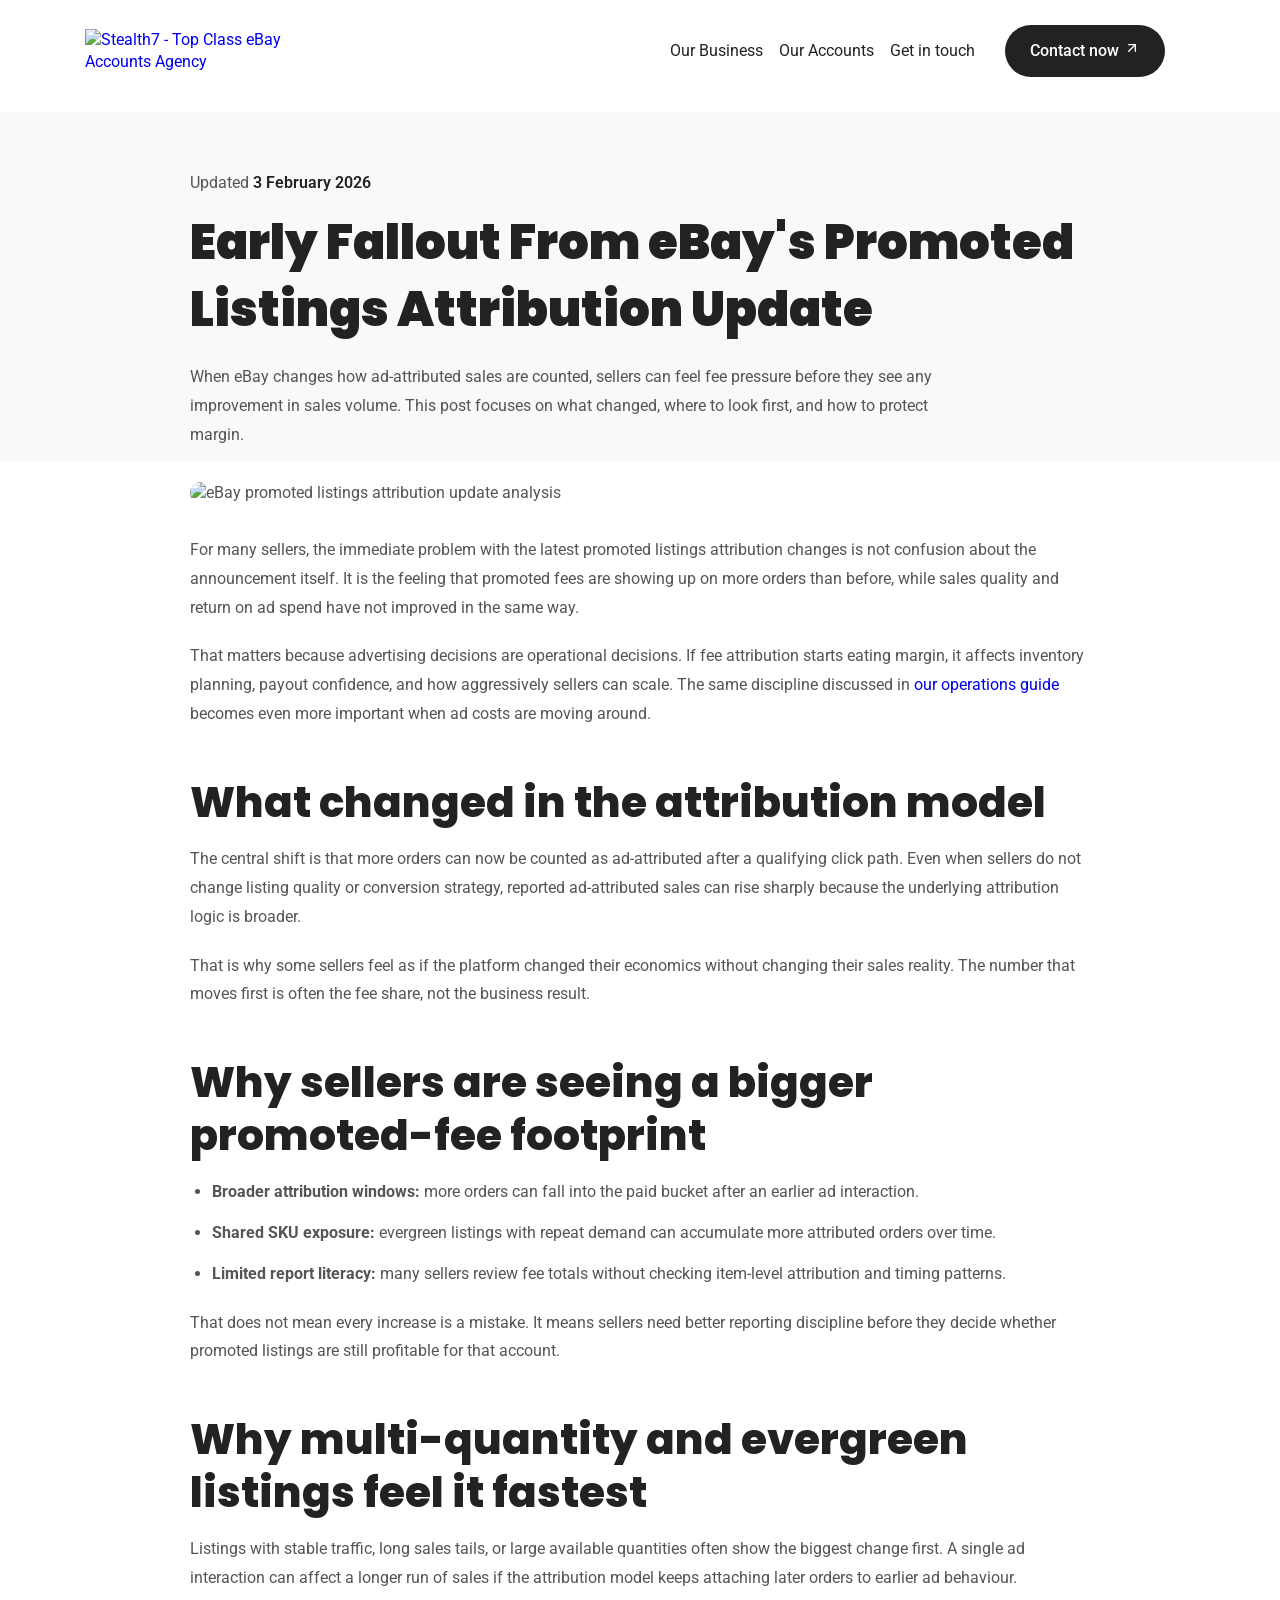
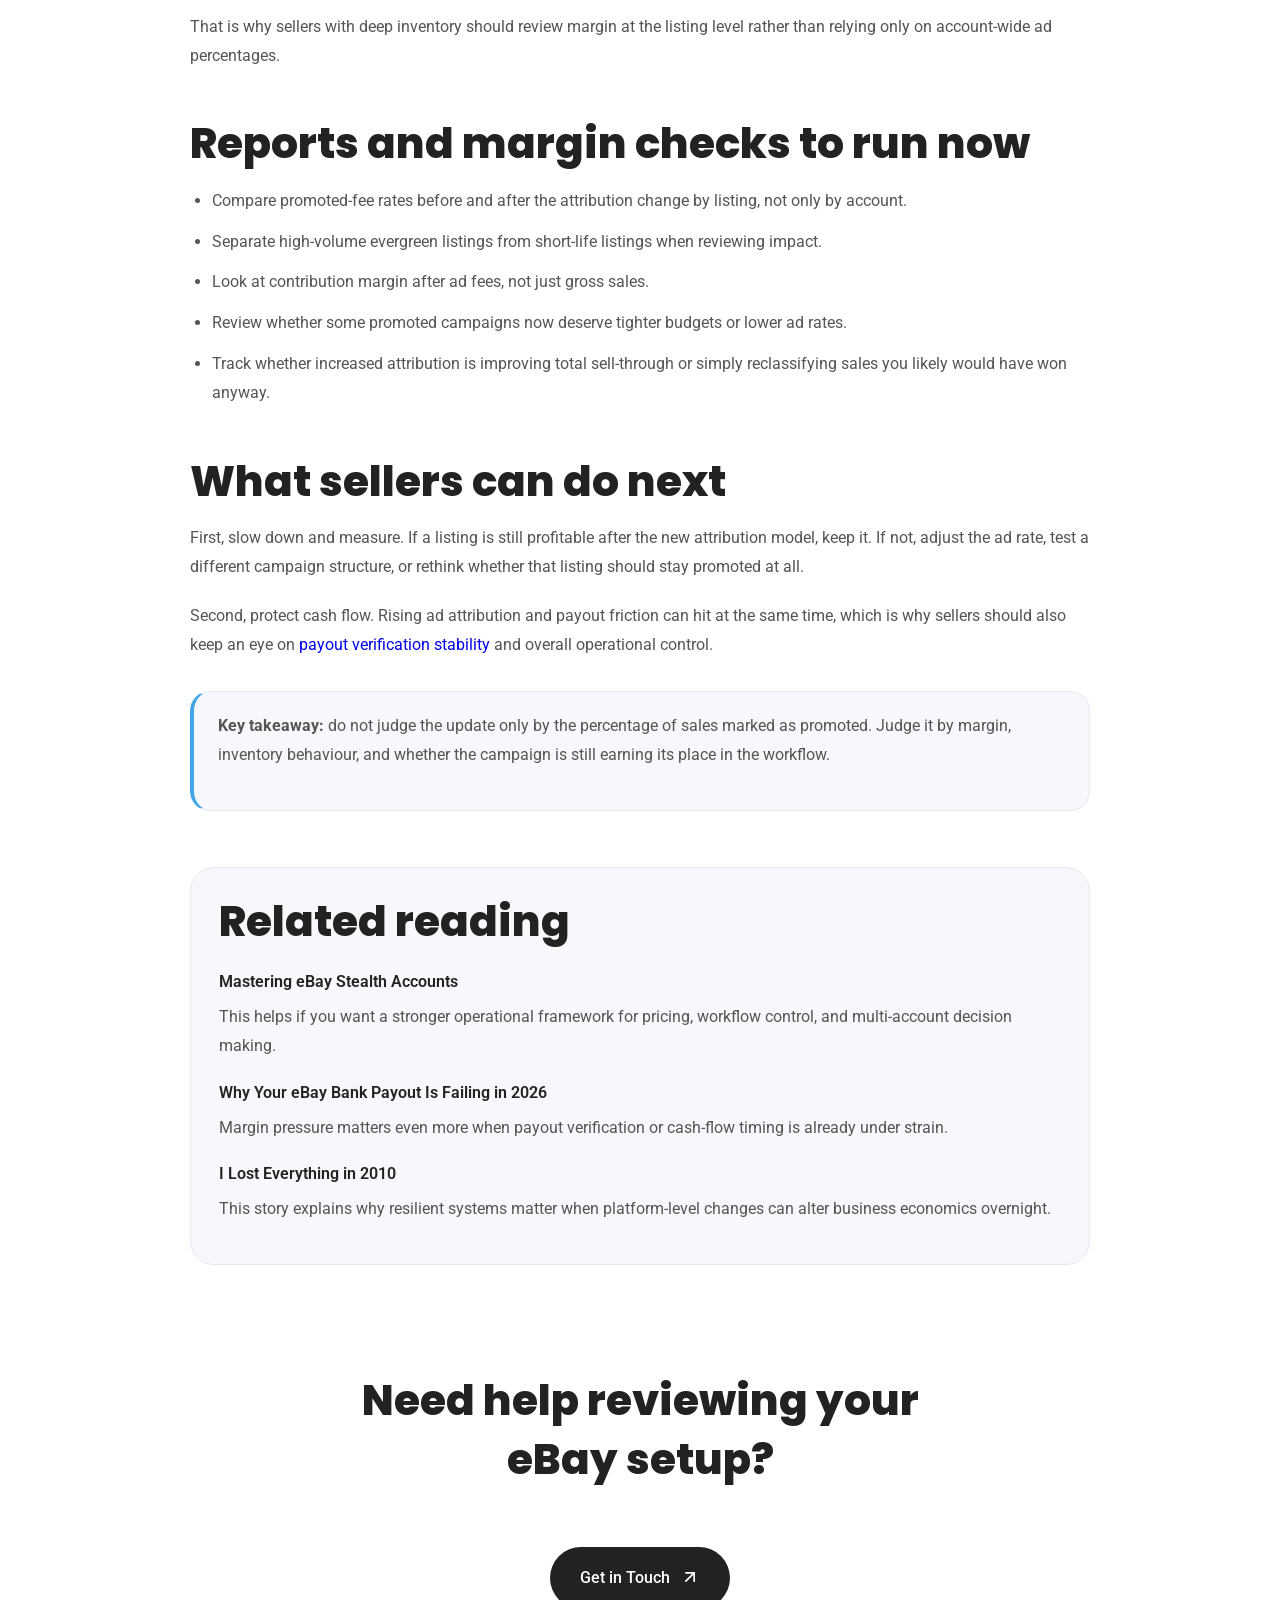
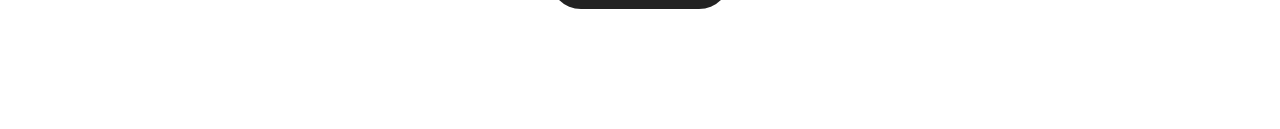
==== ebay-promoted-listings-ad-attribution-update-fallout.html @ a5b2f0cd "Rectify English blog post package Co-authored-by: kongyuenlung <kongyuenlung@users.noreply.github.co" ====
<!DOCTYPE html>
<html lang="en">

<head>
  <meta charSet="utf-8" />
  <title>eBay Promoted Listings Ad Attribution Update Fallout: What Sellers Should Watch | Stealth7</title>
  <link rel="icon" href="./images/frame-164-wM0UCD.svg" />
  <meta name="viewport" content="width=device-width,initial-scale=1" />
  <meta name="title" content="eBay Promoted Listings Ad Attribution Update Fallout: What Sellers Should Watch | Stealth7" />
  <meta name="description" content="The new eBay Promoted Listings attribution model can raise ad-attributed orders without improving sales. Learn what sellers should review in reports and margins." />
  <meta name="keywords" content="eBay promoted listings attribution update, eBay ad fees, promoted listings margins, eBay seller ad attribution" />
  <meta name="robots" content="index,follow" />
  <meta property="og:type" content="article" />
  <meta property="og:site_name" content="Stealth7" />
  <meta property="og:title" content="eBay Promoted Listings Ad Attribution Update Fallout: What Sellers Should Watch | Stealth7" />
  <meta property="og:description" content="The new eBay Promoted Listings attribution model can raise ad-attributed orders without improving sales. Learn what sellers should review in reports and margins." />
  <meta property="og:image" content="https://cdn.cmsfly.com/698953839ce76b0012370396/images/blog_03_01-nePAh.png" />
  <meta property="og:url" content="https://stealth7.com/post/ebay-promoted-listings-ad-attribution-update-fallout" />
  <meta property="article:published_time" content="2026-02-03T00:00:00Z" />
  <meta property="article:modified_time" content="2026-02-03T00:00:00Z" />
  <meta name="twitter:card" content="summary_large_image" />
  <meta name="twitter:title" content="eBay Promoted Listings Ad Attribution Update Fallout: What Sellers Should Watch | Stealth7" />
  <meta name="twitter:description" content="The new eBay Promoted Listings attribution model can raise ad-attributed orders without improving sales. Learn what sellers should review in reports and margins." />
  <meta name="twitter:image" content="https://cdn.cmsfly.com/698953839ce76b0012370396/images/blog_03_01-nePAh.png" />
  <link rel="canonical" href="https://stealth7.com/post/ebay-promoted-listings-ad-attribution-update-fallout" />
  <link rel="preconnect" href="https://fonts.gstatic.com" crossorigin />
  <link href="https://fonts.googleapis.com/css2?family=Poppins:wght@400;500;600;700;800;900&family=Roboto:wght@400;500;700&display=swap" rel="stylesheet" />
  <link rel="stylesheet" href="./css/main.css" />
  <link rel="stylesheet" href="./css/aos.css" />
  <link rel="stylesheet" href="./css/en-post.css" />
  <script type="application/ld+json">
    {
      "@context": "https://schema.org",
      "@type": "BlogPosting",
      "headline": "Early Fallout From eBay's Promoted Listings Attribution Update",
      "description": "The new eBay Promoted Listings attribution model can raise ad-attributed orders without improving sales. Learn what sellers should review in reports and margins.",
      "image": ["https://cdn.cmsfly.com/698953839ce76b0012370396/images/blog_03_01-nePAh.png"],
      "datePublished": "2026-02-03T00:00:00Z",
      "dateModified": "2026-02-03T00:00:00Z",
      "mainEntityOfPage": {
        "@type": "WebPage",
        "@id": "https://stealth7.com/post/ebay-promoted-listings-ad-attribution-update-fallout"
      },
      "url": "https://stealth7.com/post/ebay-promoted-listings-ad-attribution-update-fallout",
      "inLanguage": "en",
      "articleSection": "Selling Strategy",
      "keywords": "eBay promoted listings attribution update, eBay ad fees, promoted listings margins, eBay seller ad attribution",
      "author": {
        "@type": "Organization",
        "name": "Stealth7"
      },
      "publisher": {
        "@type": "Organization",
        "name": "Stealth7",
        "logo": {
          "@type": "ImageObject",
          "url": "https://cdn.cmsfly.com/698953839ce76b0012370396/images/logo-stealth7-13Pwm.png"
        }
      }
    }
  </script>
</head>

<body>
  <div id="__next" data-reactroot="">
    <section data-testid="section" class="dorik-section symbol--bc65e46b-8244-4570-90ee-d70e63e9afdd dorik-section-kxretnu5 ">
      <div class="">
        <div class="container dorik-row-wbwl0yid-wrapper    ">
          <div class="dorik-row-wbwl0yid flex  ">
            <div class="col-lg-1/1 ">
              <div class="column-inner dorik-column-1vt9n5ie  1/1">
                <div class="dorik-navbar--wrapper dorik-nav-u4fcleqn-wrapper  " data-testid="navbar-u4fcleqn">
                  <div class="dorik-navbar dorik-nav-u4fcleqn ">
                    <div class="dorik-navbar--brand"><a href="https://stealth7.com"><img src="https://cdn.cmsfly.com/698953839ce76b0012370396/images/logo-stealth7-13Pwm.png" alt="Stealth7 - Top Class eBay Accounts Agency" width="200px" /></a></div><button aria-label="Navbar Toggle" class="dorik-navbar--toggle" data-target="#dorikNavbarCollapse"> </button>
                    <div class="dorik-navbar--collapse collapse" id="dorikNavbarCollapse">
                      <div class="dorik-navbar--navs">
                        <ul class="dorik-nav--links normalize">
                          <li class="">
                            <a href="https://stealth7.com" class="dorik-nav--link our-business dorik-nav--link-fe0zq22e">
                              <span class="dorik-nav--link-text">Our Business</span>
                            </a>
                          </li>
                          <li class="">
                            <a href="https://stealth7.com" class="dorik-nav--link our-accounts dorik-nav--link-59qug6uj">
                              <span class="dorik-nav--link-text">Our Accounts</span>
                            </a>
                          </li>
                          <li class="">
                            <a href="https://t.me/Stealth7_Official" class="dorik-nav--link get-in-touch dorik-nav--link-c4iuuroa">
                              <span class="dorik-nav--link-text">Get in touch</span>
                            </a>
                          </li>
                        </ul>
                        <ul class="dorik-nav--btns normalize">
                          <li><a href="https://t.me/Stealth7_Official" target="_blank" rel="noreferrer" class="dorik-nav--btn dorik-nav--btn-5xmbnhej contact-now "><span class="dorik-nav--btn-icon"><span data-testid="svg-icon" class="icon "><svg xmlns="http://www.w3.org/2000/svg" width="16" height="16" viewBox="0 0 24 24" fill="none" stroke="currentColor" stroke-width="2" stroke-linecap="round" stroke-linejoin="round" class="feather feather-arrow-up-right" color="undefined">
                                    <line x1="7" y1="17" x2="17" y2="7"></line>
                                    <polyline points="7 7 17 7 17 17"></polyline>
                                  </svg></span></span><span class="dorik-nav--btn-text">Contact now</span></a></li>
                        </ul>
                      </div>
                    </div>
                  </div>
                </div>
              </div>
            </div>
          </div>
        </div>
      </div>
    </section>

    <! -- REMARK: 标题开始 (REPLACE TITLE) -->


      <section data-testid="section" class="dorik-section dorik-section-lluc9k2v post-header-section">
        <div class="container post-shell">
          <div class="post-shell__narrow">
            <p class="post-meta">Updated <time datetime="2026-02-03T00:00:00Z">3 February 2026</time></p>
            <h1 class="dorik-heading dorik-heading-u3wey0ay"><span>Early Fallout From eBay's Promoted Listings Attribution Update</span></h1>
            <p class="post-intro">When eBay changes how ad-attributed sales are counted, sellers can feel fee pressure before they see any improvement in sales volume. This post focuses on what changed, where to look first, and how to protect margin.</p>
          </div>
        </div>
      </section>
      <section data-testid="section" class="dorik-section dorik-section-en0wpaex post-article-section">
        <div class="container post-shell">
          <div class="post-shell__narrow">
            <figure class="post-hero-media">
              <img src="https://cdn.cmsfly.com/698953839ce76b0012370396/images/blog_03_01-nePAh.png" alt="eBay promoted listings attribution update analysis" />
            </figure>
            <article class="post-article">
              <p>For many sellers, the immediate problem with the latest promoted listings attribution changes is not confusion about the announcement itself. It is the feeling that promoted fees are showing up on more orders than before, while sales quality and return on ad spend have not improved in the same way.</p>
              <p>That matters because advertising decisions are operational decisions. If fee attribution starts eating margin, it affects inventory planning, payout confidence, and how aggressively sellers can scale. The same discipline discussed in <a href="./mastering-ebay-stealth-accounts.html">our operations guide</a> becomes even more important when ad costs are moving around.</p>

              <h2>What changed in the attribution model</h2>
              <p>The central shift is that more orders can now be counted as ad-attributed after a qualifying click path. Even when sellers do not change listing quality or conversion strategy, reported ad-attributed sales can rise sharply because the underlying attribution logic is broader.</p>
              <p>That is why some sellers feel as if the platform changed their economics without changing their sales reality. The number that moves first is often the fee share, not the business result.</p>

              <h2>Why sellers are seeing a bigger promoted-fee footprint</h2>
              <ul>
                <li><strong>Broader attribution windows:</strong> more orders can fall into the paid bucket after an earlier ad interaction.</li>
                <li><strong>Shared SKU exposure:</strong> evergreen listings with repeat demand can accumulate more attributed orders over time.</li>
                <li><strong>Limited report literacy:</strong> many sellers review fee totals without checking item-level attribution and timing patterns.</li>
              </ul>
              <p>That does not mean every increase is a mistake. It means sellers need better reporting discipline before they decide whether promoted listings are still profitable for that account.</p>

              <h2>Why multi-quantity and evergreen listings feel it fastest</h2>
              <p>Listings with stable traffic, long sales tails, or large available quantities often show the biggest change first. A single ad interaction can affect a longer run of sales if the attribution model keeps attaching later orders to earlier ad behaviour.</p>
              <p>That is why sellers with deep inventory should review margin at the listing level rather than relying only on account-wide ad percentages.</p>

              <h2>Reports and margin checks to run now</h2>
              <ul>
                <li>Compare promoted-fee rates before and after the attribution change by listing, not only by account.</li>
                <li>Separate high-volume evergreen listings from short-life listings when reviewing impact.</li>
                <li>Look at contribution margin after ad fees, not just gross sales.</li>
                <li>Review whether some promoted campaigns now deserve tighter budgets or lower ad rates.</li>
                <li>Track whether increased attribution is improving total sell-through or simply reclassifying sales you likely would have won anyway.</li>
              </ul>

              <h2>What sellers can do next</h2>
              <p>First, slow down and measure. If a listing is still profitable after the new attribution model, keep it. If not, adjust the ad rate, test a different campaign structure, or rethink whether that listing should stay promoted at all.</p>
              <p>Second, protect cash flow. Rising ad attribution and payout friction can hit at the same time, which is why sellers should also keep an eye on <a href="./Why-Your-eBay-Bank-Payout-is-Failing-in-2026-The-Hard-Truth.html">payout verification stability</a> and overall operational control.</p>

              <div class="post-callout">
                <p><strong>Key takeaway:</strong> do not judge the update only by the percentage of sales marked as promoted. Judge it by margin, inventory behaviour, and whether the campaign is still earning its place in the workflow.</p>
              </div>

              <section class="post-related-reading">
                <h2>Related reading</h2>
                <ul>
                  <li>
                    <a href="./mastering-ebay-stealth-accounts.html">Mastering eBay Stealth Accounts</a>
                    <p>This helps if you want a stronger operational framework for pricing, workflow control, and multi-account decision making.</p>
                  </li>
                  <li>
                    <a href="./Why-Your-eBay-Bank-Payout-is-Failing-in-2026-The-Hard-Truth.html">Why Your eBay Bank Payout Is Failing in 2026</a>
                    <p>Margin pressure matters even more when payout verification or cash-flow timing is already under strain.</p>
                  </li>
                  <li>
                    <a href="./I-Lost-Everything-in-2010-The-Day-My-eBay-Empire-Crumbled-And-How-I-Rebuilt-It.html">I Lost Everything in 2010</a>
                    <p>This story explains why resilient systems matter when platform-level changes can alter business economics overnight.</p>
                  </li>
                </ul>
              </section>
            </article>
          </div>
        </div>
      </section>
      <section data-testid="section" class="dorik-section symbol--57622f18-c455-4992-a528-cc0703a2e618 dorik-section-k6enzx42 undefined " id="ask">
        <div class="">
          <div class="container dorik-row-00osp349-wrapper    ">
            <div class="dorik-row-00osp349 undefined flex  ">
              <div class="col-lg-3/5 ">
                <div class="column-inner dorik-column-43fajnen  3/5">
                  <div class="dorik-wrapper dorik-heading-lada9urh-wrapper ">
                    <h2 class="dorik-heading dorik-heading-lada9urh "><span>Need help reviewing your eBay setup?
                      </span></h2>
                  </div>
                  <div class="dorik-button-slquq42u-wrapper  "><a href="https://t.me/Stealth7_Official" target="_blank" rel="noreferrer" style="text-decoration: none;">
                      <button class="dorik-btn dorik-button-slquq42u" style="margin-top: 25px !important; cursor: pointer;">
                        <span data-testid="svg-icon" class="icon">
                          <svg xmlns="http://www.w3.org/2000/svg" width="20px" height="20px" viewBox="0 0 24 24" fill="none" stroke="currentColor" stroke-width="2" stroke-linecap="round" stroke-linejoin="round" class="feather feather-arrow-up-right">
                            <line x1="7" y1="17" x2="17" y2="7"></line>
                            <polyline points="7 7 17 7 17 17"></polyline>
                          </svg>
                        </span>
                        Get in Touch
                      </button>
                    </a></div>
                </div>
              </div>
            </div>
          </div>
        </div>
      </section>
  </div>
  <script>
    document.addEventListener('DOMContentLoaded', function() {
      var toggle = document.querySelector('.dorik-navbar--toggle');
      var collapse = document.getElementById('dorikNavbarCollapse');
      if (toggle && collapse) {
        toggle.addEventListener('click', function() {
          collapse.classList.toggle('show');
        });
      }
    });
  </script>
</body>

</html>
---- css/main.css ----
/*! normalize.css v8.0.1 | MIT License | github.com/necolas/normalize.css */
html {
  line-height: 1.15;
  -webkit-text-size-adjust: 100%;
}

body {
  margin: 0;
}

main {
  display: block;
}

h1 {
  font-size: 2em;
  margin: 0.67em 0;
}

hr {
  box-sizing: content-box;
  height: 0;
  overflow: visible;
}

pre {
  font-family: monospace, monospace;
  font-size: 1em;
}

a {
  background-color: transparent;
}

abbr[title] {
  border-bottom: none;
  text-decoration: underline;
  text-decoration: underline dotted;
}

b,
strong {
  font-weight: bolder;
}

code,
kbd,
samp {
  font-family: monospace, monospace;
  font-size: 1em;
}

small {
  font-size: 80%;
}

sub,
sup {
  font-size: 75%;
  line-height: 0;
  position: relative;
  vertical-align: baseline;
}

sub {
  bottom: -0.25em;
}

sup {
  top: -0.5em;
}

img {
  border-style: none;
}

button,
input,
optgroup,
select,
textarea {
  font-family: inherit;
  font-size: 100%;
  line-height: 1.15;
  margin: 0;
}

button,
input {
  overflow: visible;
}

button,
select {
  text-transform: none;
}

[type="button"],
[type="reset"],
[type="submit"],
button {
  -webkit-appearance: button;
}

[type="button"]::-moz-focus-inner,
[type="reset"]::-moz-focus-inner,
[type="submit"]::-moz-focus-inner,
button::-moz-focus-inner {
  border-style: none;
  padding: 0;
}

[type="button"]:-moz-focusring,
[type="reset"]:-moz-focusring,
[type="submit"]:-moz-focusring,
button:-moz-focusring {
  outline: 1px dotted ButtonText;
}

fieldset {
  padding: 0.35em 0.75em 0.625em;
}

legend {
  box-sizing: border-box;
  color: inherit;
  display: table;
  max-width: 100%;
  padding: 0;
  white-space: normal;
}

progress {
  vertical-align: baseline;
}

textarea {
  overflow: auto;
}

[type="checkbox"],
[type="radio"] {
  box-sizing: border-box;
  padding: 0;
}

[type="number"]::-webkit-inner-spin-button,
[type="number"]::-webkit-outer-spin-button {
  height: auto;
}

[type="search"] {
  -webkit-appearance: textfield;
  outline-offset: -2px;
}

[type="search"]::-webkit-search-decoration {
  -webkit-appearance: none;
}

::-webkit-file-upload-button {
  -webkit-appearance: button;
  font: inherit;
}

details {
  display: block;
}

summary {
  display: list-item;
}

template {
  display: none;
}

[hidden] {
  display: none;
}

.container-fluid {
  width: 100%;
}

.container {
  width: 100%;
  margin: 0 auto;
  padding: 0 15px;
  max-width: 100%;
}

@media screen and (min-width: 640px) {
  .container {
    width: 540px;
  }
}

@media screen and (min-width: 768px) {
  .container {
    width: 750px;
  }
}

@media screen and (min-width: 1024px) {
  .container {
    width: 1000px;
  }
}

@media screen and (min-width: 1280px) {
  .container {
    width: 1140px;
  }
}

.flex {
  margin-right: -15px;
  margin-left: -15px;
  position: relative;
  flex-wrap: wrap;
  display: flex;
}

.col-full {
  width: 100%;
}

.column-inner {
  width: 100%;
  position: relative;
}

[class*="col-"] {
  width: 100%;
  display: flex;
  padding-left: 15px;
  padding-right: 15px;
}

.col-xs-1\/8 {
  width: 12.5%;
}

.col-xs-1\/1 {
  width: 100%;
}

.col-xs-2\/8 {
  width: 25%;
}

.col-xs-1\/2 {
  width: 50%;
}

.col-xs-2\/2 {
  width: 100%;
}

.col-xs-3\/8 {
  width: 37.5%;
}

.col-xs-1\/3 {
  width: 33.33333%;
}

.col-xs-2\/3 {
  width: 66.66667%;
}

.col-xs-3\/3 {
  width: 100%;
}

.col-xs-4\/8 {
  width: 50%;
}

.col-xs-1\/4 {
  width: 25%;
}

.col-xs-2\/4 {
  width: 50%;
}

.col-xs-3\/4 {
  width: 75%;
}

.col-xs-4\/4 {
  width: 100%;
}

.col-xs-5\/8 {
  width: 62.5%;
}

.col-xs-1\/5 {
  width: 20%;
}

.col-xs-2\/5 {
  width: 40%;
}

.col-xs-3\/5 {
  width: 60%;
}

.col-xs-4\/5 {
  width: 80%;
}

.col-xs-5\/5 {
  width: 100%;
}

.col-xs-6\/8 {
  width: 75%;
}

.col-xs-1\/6 {
  width: 16.66667%;
}

.col-xs-2\/6 {
  width: 33.33333%;
}

.col-xs-3\/6 {
  width: 50%;
}

.col-xs-4\/6 {
  width: 66.66667%;
}

.col-xs-5\/6 {
  width: 83.33333%;
}

.col-xs-6\/6 {
  width: 100%;
}

.col-xs-7\/8 {
  width: 87.5%;
}

.col-xs-1\/7 {
  width: 14.28571%;
}

.col-xs-2\/7 {
  width: 28.57143%;
}

.col-xs-3\/7 {
  width: 42.85714%;
}

.col-xs-4\/7 {
  width: 57.14286%;
}

.col-xs-5\/7 {
  width: 71.42857%;
}

.col-xs-6\/7 {
  width: 85.71429%;
}

.col-xs-7\/7 {
  width: 100%;
}

.col-xs-8\/8 {
  width: 100%;
}

.col-xs-1\/8 {
  width: 12.5%;
}

.col-xs-2\/8 {
  width: 25%;
}

.col-xs-3\/8 {
  width: 37.5%;
}

.col-xs-4\/8 {
  width: 50%;
}

.col-xs-5\/8 {
  width: 62.5%;
}

.col-xs-6\/8 {
  width: 75%;
}

.col-xs-7\/8 {
  width: 87.5%;
}

.col-xs-8\/8 {
  width: 100%;
}

@media screen and (min-width: 640px) {
  .col-sm-1\/8 {
    width: 12.5%;
  }

  .col-sm-1\/1 {
    width: 100%;
  }

  .col-sm-2\/8 {
    width: 25%;
  }

  .col-sm-1\/2 {
    width: 50%;
  }

  .col-sm-2\/2 {
    width: 100%;
  }

  .col-sm-3\/8 {
    width: 37.5%;
  }

  .col-sm-1\/3 {
    width: 33.33333%;
  }

  .col-sm-2\/3 {
    width: 66.66667%;
  }

  .col-sm-3\/3 {
    width: 100%;
  }

  .col-sm-4\/8 {
    width: 50%;
  }

  .col-sm-1\/4 {
    width: 25%;
  }

  .col-sm-2\/4 {
    width: 50%;
  }

  .col-sm-3\/4 {
    width: 75%;
  }

  .col-sm-4\/4 {
    width: 100%;
  }

  .col-sm-5\/8 {
    width: 62.5%;
  }

  .col-sm-1\/5 {
    width: 20%;
  }

  .col-sm-2\/5 {
    width: 40%;
  }

  .col-sm-3\/5 {
    width: 60%;
  }

  .col-sm-4\/5 {
    width: 80%;
  }

  .col-sm-5\/5 {
    width: 100%;
  }

  .col-sm-6\/8 {
    width: 75%;
  }

  .col-sm-1\/6 {
    width: 16.66667%;
  }

  .col-sm-2\/6 {
    width: 33.33333%;
  }

  .col-sm-3\/6 {
    width: 50%;
  }

  .col-sm-4\/6 {
    width: 66.66667%;
  }

  .col-sm-5\/6 {
    width: 83.33333%;
  }

  .col-sm-6\/6 {
    width: 100%;
  }

  .col-sm-7\/8 {
    width: 87.5%;
  }

  .col-sm-1\/7 {
    width: 14.28571%;
  }

  .col-sm-2\/7 {
    width: 28.57143%;
  }

  .col-sm-3\/7 {
    width: 42.85714%;
  }

  .col-sm-4\/7 {
    width: 57.14286%;
  }

  .col-sm-5\/7 {
    width: 71.42857%;
  }

  .col-sm-6\/7 {
    width: 85.71429%;
  }

  .col-sm-7\/7 {
    width: 100%;
  }

  .col-sm-8\/8 {
    width: 100%;
  }

  .col-sm-1\/8 {
    width: 12.5%;
  }

  .col-sm-2\/8 {
    width: 25%;
  }

  .col-sm-3\/8 {
    width: 37.5%;
  }

  .col-sm-4\/8 {
    width: 50%;
  }

  .col-sm-5\/8 {
    width: 62.5%;
  }

  .col-sm-6\/8 {
    width: 75%;
  }

  .col-sm-7\/8 {
    width: 87.5%;
  }

  .col-sm-8\/8 {
    width: 100%;
  }
}

@media screen and (min-width: 768px) {
  .col-md-1\/8 {
    width: 12.5%;
  }

  .col-md-1\/1 {
    width: 100%;
  }

  .col-md-2\/8 {
    width: 25%;
  }

  .col-md-1\/2 {
    width: 50%;
  }

  .col-md-2\/2 {
    width: 100%;
  }

  .col-md-3\/8 {
    width: 37.5%;
  }

  .col-md-1\/3 {
    width: 33.33333%;
  }

  .col-md-2\/3 {
    width: 66.66667%;
  }

  .col-md-3\/3 {
    width: 100%;
  }

  .col-md-4\/8 {
    width: 50%;
  }

  .col-md-1\/4 {
    width: 25%;
  }

  .col-md-2\/4 {
    width: 50%;
  }

  .col-md-3\/4 {
    width: 75%;
  }

  .col-md-4\/4 {
    width: 100%;
  }

  .col-md-5\/8 {
    width: 62.5%;
  }

  .col-md-1\/5 {
    width: 20%;
  }

  .col-md-2\/5 {
    width: 40%;
  }

  .col-md-3\/5 {
    width: 60%;
  }

  .col-md-4\/5 {
    width: 80%;
  }

  .col-md-5\/5 {
    width: 100%;
  }

  .col-md-6\/8 {
    width: 75%;
  }

  .col-md-1\/6 {
    width: 16.66667%;
  }

  .col-md-2\/6 {
    width: 33.33333%;
  }

  .col-md-3\/6 {
    width: 50%;
  }

  .col-md-4\/6 {
    width: 66.66667%;
  }

  .col-md-5\/6 {
    width: 83.33333%;
  }

  .col-md-6\/6 {
    width: 100%;
  }

  .col-md-7\/8 {
    width: 87.5%;
  }

  .col-md-1\/7 {
    width: 14.28571%;
  }

  .col-md-2\/7 {
    width: 28.57143%;
  }

  .col-md-3\/7 {
    width: 42.85714%;
  }

  .col-md-4\/7 {
    width: 57.14286%;
  }

  .col-md-5\/7 {
    width: 71.42857%;
  }

  .col-md-6\/7 {
    width: 85.71429%;
  }

  .col-md-7\/7 {
    width: 100%;
  }

  .col-md-8\/8 {
    width: 100%;
  }

  .col-md-1\/8 {
    width: 12.5%;
  }

  .col-md-2\/8 {
    width: 25%;
  }

  .col-md-3\/8 {
    width: 37.5%;
  }

  .col-md-4\/8 {
    width: 50%;
  }

  .col-md-5\/8 {
    width: 62.5%;
  }

  .col-md-6\/8 {
    width: 75%;
  }

  .col-md-7\/8 {
    width: 87.5%;
  }

  .col-md-8\/8 {
    width: 100%;
  }
}

@media screen and (min-width: 1024px) {
  .col-lg-1\/8 {
    width: 12.5%;
  }

  .col-lg-1\/1 {
    width: 100%;
  }

  .col-lg-2\/8 {
    width: 25%;
  }

  .col-lg-1\/2 {
    width: 50%;
  }

  .col-lg-2\/2 {
    width: 100%;
  }

  .col-lg-3\/8 {
    width: 37.5%;
  }

  .col-lg-1\/3 {
    width: 33.33333%;
  }

  .col-lg-2\/3 {
    width: 66.66667%;
  }

  .col-lg-3\/3 {
    width: 100%;
  }

  .col-lg-4\/8 {
    width: 50%;
  }

  .col-lg-1\/4 {
    width: 25%;
  }

  .col-lg-2\/4 {
    width: 50%;
  }

  .col-lg-3\/4 {
    width: 75%;
  }

  .col-lg-4\/4 {
    width: 100%;
  }

  .col-lg-5\/8 {
    width: 62.5%;
  }

  .col-lg-1\/5 {
    width: 20%;
  }

  .col-lg-2\/5 {
    width: 40%;
  }

  .col-lg-3\/5 {
    width: 60%;
  }

  .col-lg-4\/5 {
    width: 80%;
  }

  .col-lg-5\/5 {
    width: 100%;
  }

  .col-lg-6\/8 {
    width: 75%;
  }

  .col-lg-1\/6 {
    width: 16.66667%;
  }

  .col-lg-2\/6 {
    width: 33.33333%;
  }

  .col-lg-3\/6 {
    width: 50%;
  }

  .col-lg-4\/6 {
    width: 66.66667%;
  }

  .col-lg-5\/6 {
    width: 83.33333%;
  }

  .col-lg-6\/6 {
    width: 100%;
  }

  .col-lg-7\/8 {
    width: 87.5%;
  }

  .col-lg-1\/7 {
    width: 14.28571%;
  }

  .col-lg-2\/7 {
    width: 28.57143%;
  }

  .col-lg-3\/7 {
    width: 42.85714%;
  }

  .col-lg-4\/7 {
    width: 57.14286%;
  }

  .col-lg-5\/7 {
    width: 71.42857%;
  }

  .col-lg-6\/7 {
    width: 85.71429%;
  }

  .col-lg-7\/7 {
    width: 100%;
  }

  .col-lg-8\/8 {
    width: 100%;
  }

  .col-lg-1\/8 {
    width: 12.5%;
  }

  .col-lg-2\/8 {
    width: 25%;
  }

  .col-lg-3\/8 {
    width: 37.5%;
  }

  .col-lg-4\/8 {
    width: 50%;
  }

  .col-lg-5\/8 {
    width: 62.5%;
  }

  .col-lg-6\/8 {
    width: 75%;
  }

  .col-lg-7\/8 {
    width: 87.5%;
  }

  .col-lg-8\/8 {
    width: 100%;
  }
}

svg:not(:root).svg-inline--fa {
  overflow: visible;
}

.svg-inline--fa {
  display: inline-block;
  font-size: inherit;
  height: 1em;
  overflow: visible;
  vertical-align: -0.125em;
}

.svg-inline--fa.fa-lg {
  vertical-align: -0.225em;
}

.svg-inline--fa.fa-w-1 {
  width: 0.0625em;
}

.svg-inline--fa.fa-w-2 {
  width: 0.125em;
}

.svg-inline--fa.fa-w-3 {
  width: 0.1875em;
}

.svg-inline--fa.fa-w-4 {
  width: 0.25em;
}

.svg-inline--fa.fa-w-5 {
  width: 0.3125em;
}

.svg-inline--fa.fa-w-6 {
  width: 0.375em;
}

.svg-inline--fa.fa-w-7 {
  width: 0.4375em;
}

.svg-inline--fa.fa-w-8 {
  width: 0.5em;
}

.svg-inline--fa.fa-w-9 {
  width: 0.5625em;
}

.svg-inline--fa.fa-w-10 {
  width: 0.625em;
}

.svg-inline--fa.fa-w-11 {
  width: 0.6875em;
}

.svg-inline--fa.fa-w-12 {
  width: 0.75em;
}

.svg-inline--fa.fa-w-13 {
  width: 0.8125em;
}

.svg-inline--fa.fa-w-14 {
  width: 0.875em;
}

.svg-inline--fa.fa-w-15 {
  width: 0.9375em;
}

.svg-inline--fa.fa-w-16 {
  width: 1em;
}

.svg-inline--fa.fa-w-17 {
  width: 1.0625em;
}

.svg-inline--fa.fa-w-18 {
  width: 1.125em;
}

.svg-inline--fa.fa-w-19 {
  width: 1.1875em;
}

.svg-inline--fa.fa-w-20 {
  width: 1.25em;
}

.svg-inline--fa.fa-pull-left {
  margin-right: 0.3em;
  width: auto;
}

.svg-inline--fa.fa-pull-right {
  margin-left: 0.3em;
  width: auto;
}

.svg-inline--fa.fa-border {
  height: 1.5em;
}

.svg-inline--fa.fa-li {
  width: 2em;
}

.svg-inline--fa.fa-fw {
  width: 1.25em;
}

.fa-layers svg.svg-inline--fa {
  bottom: 0;
  left: 0;
  margin: auto;
  position: absolute;
  right: 0;
  top: 0;
}

.fa-layers {
  display: inline-block;
  height: 1em;
  position: relative;
  text-align: center;
  vertical-align: -0.125em;
  width: 1em;
}

.fa-layers svg.svg-inline--fa {
  -webkit-transform-origin: center center;
  transform-origin: center center;
}

.fa-layers-counter,
.fa-layers-text {
  display: inline-block;
  position: absolute;
  text-align: center;
}

.fa-layers-text {
  left: 50%;
  top: 50%;
  -webkit-transform: translate(-50%, -50%);
  transform: translate(-50%, -50%);
  -webkit-transform-origin: center center;
  transform-origin: center center;
}

.fa-layers-counter {
  background-color: #ff253a;
  border-radius: 1em;
  -webkit-box-sizing: border-box;
  box-sizing: border-box;
  color: #fff;
  height: 1.5em;
  line-height: 1;
  max-width: 5em;
  min-width: 1.5em;
  overflow: hidden;
  padding: 0.25em;
  right: 0;
  text-overflow: ellipsis;
  top: 0;
  -webkit-transform: scale(0.25);
  transform: scale(0.25);
  -webkit-transform-origin: top right;
  transform-origin: top right;
}

.fa-layers-bottom-right {
  bottom: 0;
  right: 0;
  top: auto;
  -webkit-transform: scale(0.25);
  transform: scale(0.25);
  -webkit-transform-origin: bottom right;
  transform-origin: bottom right;
}

.fa-layers-bottom-left {
  bottom: 0;
  left: 0;
  right: auto;
  top: auto;
  -webkit-transform: scale(0.25);
  transform: scale(0.25);
  -webkit-transform-origin: bottom left;
  transform-origin: bottom left;
}

.fa-layers-top-right {
  right: 0;
  top: 0;
  -webkit-transform: scale(0.25);
  transform: scale(0.25);
  -webkit-transform-origin: top right;
  transform-origin: top right;
}

.fa-layers-top-left {
  left: 0;
  right: auto;
  top: 0;
  -webkit-transform: scale(0.25);
  transform: scale(0.25);
  -webkit-transform-origin: top left;
  transform-origin: top left;
}

.fa-lg {
  font-size: 1.3333333333em;
  line-height: 0.75em;
  vertical-align: -0.0667em;
}

.fa-xs {
  font-size: 0.75em;
}

.fa-sm {
  font-size: 0.875em;
}

.fa-1x {
  font-size: 1em;
}

.fa-2x {
  font-size: 2em;
}

.fa-3x {
  font-size: 3em;
}

.fa-4x {
  font-size: 4em;
}

.fa-5x {
  font-size: 5em;
}

.fa-6x {
  font-size: 6em;
}

.fa-7x {
  font-size: 7em;
}

.fa-8x {
  font-size: 8em;
}

.fa-9x {
  font-size: 9em;
}

.fa-10x {
  font-size: 10em;
}

.fa-fw {
  text-align: center;
  width: 1.25em;
}

.fa-ul {
  list-style-type: none;
  margin-left: 2.5em;
  padding-left: 0;
}

.fa-ul>li {
  position: relative;
}

.fa-li {
  left: -2em;
  position: absolute;
  text-align: center;
  width: 2em;
  line-height: inherit;
}

.fa-border {
  border: solid 0.08em #eee;
  border-radius: 0.1em;
  padding: 0.2em 0.25em 0.15em;
}

.fa-pull-left {
  float: left;
}

.fa-pull-right {
  float: right;
}

.fa.fa-pull-left,
.fab.fa-pull-left,
.fal.fa-pull-left,
.far.fa-pull-left,
.fas.fa-pull-left {
  margin-right: 0.3em;
}

.fa.fa-pull-right,
.fab.fa-pull-right,
.fal.fa-pull-right,
.far.fa-pull-right,
.fas.fa-pull-right {
  margin-left: 0.3em;
}

.fa-spin {
  -webkit-animation: fa-spin 2s infinite linear;
  animation: fa-spin 2s infinite linear;
}

.fa-pulse {
  -webkit-animation: fa-spin 1s infinite steps(8);
  animation: fa-spin 1s infinite steps(8);
}

@-webkit-keyframes fa-spin {
  0% {
    -webkit-transform: rotate(0);
    transform: rotate(0);
  }

  100% {
    -webkit-transform: rotate(360deg);
    transform: rotate(360deg);
  }
}

@keyframes fa-spin {
  0% {
    -webkit-transform: rotate(0);
    transform: rotate(0);
  }

  100% {
    -webkit-transform: rotate(360deg);
    transform: rotate(360deg);
  }
}

.fa-rotate-90 {
  -webkit-transform: rotate(90deg);
  transform: rotate(90deg);
}

.fa-rotate-180 {
  -webkit-transform: rotate(180deg);
  transform: rotate(180deg);
}

.fa-rotate-270 {
  -webkit-transform: rotate(270deg);
  transform: rotate(270deg);
}

.fa-flip-horizontal {
  -webkit-transform: scale(-1, 1);
  transform: scale(-1, 1);
}

.fa-flip-vertical {
  -webkit-transform: scale(1, -1);
  transform: scale(1, -1);
}

.fa-flip-both,
.fa-flip-horizontal.fa-flip-vertical {
  -webkit-transform: scale(-1, -1);
  transform: scale(-1, -1);
}

:root .fa-flip-both,
:root .fa-flip-horizontal,
:root .fa-flip-vertical,
:root .fa-rotate-180,
:root .fa-rotate-270,
:root .fa-rotate-90 {
  -webkit-filter: none;
  filter: none;
}

.fa-stack {
  display: inline-block;
  height: 2em;
  position: relative;
  width: 2.5em;
}

.fa-stack-1x,
.fa-stack-2x {
  bottom: 0;
  left: 0;
  margin: auto;
  position: absolute;
  right: 0;
  top: 0;
}

.svg-inline--fa.fa-stack-1x {
  height: 1em;
  width: 1.25em;
}

.svg-inline--fa.fa-stack-2x {
  height: 2em;
  width: 2.5em;
}

.fa-inverse {
  color: #fff;
}

.sr-only {
  border: 0;
  clip: rect(0, 0, 0, 0);
  height: 1px;
  margin: -1px;
  overflow: hidden;
  padding: 0;
  position: absolute;
  width: 1px;
}

.sr-only-focusable:active,
.sr-only-focusable:focus {
  clip: auto;
  height: auto;
  margin: 0;
  overflow: visible;
  position: static;
  width: auto;
}

.svg-inline--fa .fa-primary {
  fill: var(--fa-primary-color, currentColor);
  opacity: 1;
  opacity: var(--fa-primary-opacity, 1);
}

.svg-inline--fa .fa-secondary {
  fill: var(--fa-secondary-color, currentColor);
  opacity: 0.4;
  opacity: var(--fa-secondary-opacity, 0.4);
}

.svg-inline--fa.fa-swap-opacity .fa-primary {
  opacity: 0.4;
  opacity: var(--fa-secondary-opacity, 0.4);
}

.svg-inline--fa.fa-swap-opacity .fa-secondary {
  opacity: 1;
  opacity: var(--fa-primary-opacity, 1);
}

.svg-inline--fa mask .fa-primary,
.svg-inline--fa mask .fa-secondary {
  fill: #000;
}

.fad.fa-inverse {
  color: #fff;
}

html {
  scroll-behavior: smooth;
}

body,
html {
  min-height: 100%;
}

body *,
html * {
  box-sizing: border-box;
}

body {
  margin: 0 auto;
  overflow-x: hidden !important;
  -moz-osx-font-smoothing: grayscale;
  -webkit-font-smoothing: antialiased;
  font-family: "Roboto", "Poppins", sans-serif;
}

div {
  border: 0;
}

hr,
img {
  max-width: 100%;
  border-style: none;
  vertical-align: middle;
}

video {
  max-width: 100%;
}

hr {
  width: 100%;
  display: inline-block;
}

button {
  cursor: pointer;
}

ul.normalize {
  margin: 0;
  padding: 0;
  list-style-type: none;
}

ul.normalize li {
  padding: 0;
}

input[type="email"]:active,
input[type="email"]:focus,
input[type="number"]:active,
input[type="number"]:focus,
input[type="password"]:active,
input[type="password"]:focus,
input[type="text"]:active,
input[type="text"]:focus,
textarea:active,
textarea:focus {
  outline: 0;
  border-color: #80bdff;
  box-shadow: 0 0 0 2px rgba(0, 123, 255, 0.25) inset;
}

input[type="email"]::placeholder,
input[type="number"]::placeholder,
input[type="password"]::placeholder,
input[type="text"]::placeholder,
textarea::placeholder {
  opacity: 0.6;
  color: currentColor;
}

sub,
sup {
  vertical-align: baseline;
  position: relative;
  top: -0.4em;
}

sub {
  top: 0.4em;
}

code {
  padding: 1px 3px;
  border-radius: 3px;
  font-family: monospace;
  overflow-wrap: break-word;
  background: #f1f1f1;
}

.color-overlay,
.gradient-overlay {
  overflow: hidden;
  position: relative;
}

.color-overlay>*,
.gradient-overlay>* {
  position: relative;
}

.color-overlay:before,
.gradient-overlay:before {
  top: 0;
  left: 0;
  content: "";
  width: 100%;
  height: 100%;
  position: absolute;
}

.video-bg {
  position: absolute;
  width: 100%;
  height: 100%;
  top: 0;
  left: 0;
  bottom: 0;
  z-index: 0;
  object-fit: cover;
  border-radius: inherit;
}

.video-overlay {
  position: absolute;
  width: 100%;
  height: 100%;
  top: 0;
  left: 0;
}

.dorik-frame-corner {
  max-width: 100%;
}

.dorik-section {
  margin: 0 auto;
  position: relative;
}

.flex {
  justify-content: center;
}

.dorik-icon,
.el-ib {
  display: inline-block;
}

.dorik-icon>.icon {
  vertical-align: middle;
}

.dorik-heading p {
  margin: 0;
}

.dorik-text {
  margin-top: 1em;
  margin-bottom: 1em;
}

.dorik-text p {
  margin: 0;
}

.dorik-btn {
  display: inline-flex;
  align-items: center;
  background-color: transparent;
}

.dorik-wrapper {
  display: block;
  position: relative;
}

.success-message {
  font-size: 14px;
  text-align: center;
  margin-top: 10px;
  padding: 10px 15px;
  border-radius: 3px;
  color: #17832d;
  background-color: #fff;
}

.error-message {
  font-size: 14px;
  color: #ff3a28;
  text-align: center;
  margin-top: 10px;
  border-radius: 3px;
  padding: 10px 15px;
  background-color: #fff;
}

.dorik-iframe {
  height: 0;
  overflow: hidden;
  position: relative;
  padding-bottom: 56.25%;
}

.dorik-iframe iframe {
  top: 0;
  left: 0;
  width: 100%;
  position: absolute;
  height: calc(100% + 1px);
}

.dorik-list {
  margin: 0;
  padding: 0;
  list-style-type: none;
}

.dorik-list li {
  padding: 0;
}

.dorik-list {
  display: flex;
  flex-wrap: wrap;
}

.dorik-list--item,
.dorik-list--link {
  display: flex;
}

.sticky {
  top: 0;
  left: 0;
  right: 0;
  z-index: 1999;
  position: fixed !important;
}

.collapsing {
  height: 0;
  position: relative;
  overflow: hidden;
  transition: height 350ms ease;
}

.collapse:not(.show) {
  display: none;
}

.dorik-navbar {
  display: flex;
  flex-wrap: wrap;
  align-items: center;
  justify-content: space-between;
}

.dorik-navbar--wrapper {
  width: 100%;
  padding-left: var(--nav-padding);
  padding-right: var(--nav-padding);
  transition:
    top 0.35s ease,
    background-color 0.35s ease;
}

.dorik-navbar--wrapper {
  margin-left: -15px;
  margin-right: -15px;
}

.dorik-navbar--brand {
  margin-right: 30px;
}

.dorik-navbar--toggle {
  padding: 8px 12px;
  border-radius: 5px;
  border: 1px solid gray;
  background-color: transparent;
}

.dorik-navbar--collapse {
  flex-grow: 1;
  flex-basis: 100%;
}

@media screen and (max-width: 1024px) {
  .dorik-navbar--navs {
    text-align: center;
    padding-top: 30px;
  }
}

@media screen and (min-width: 1024px) {
  .dorik-navbar--toggle {
    display: none;
  }

  .dorik-navbar--collapse {
    flex-basis: auto;
    align-items: center;
    display: flex !important;
    justify-content: flex-end;
  }

  .dorik-navbar--navs {
    flex: 1;
    display: flex;
    align-items: center;
    justify-content: flex-end;
  }
}

.dorik-nav--btns,
.dorik-nav--links {
  display: flex;
  flex-direction: column;
}

@media screen and (min-width: 1024px) {

  .dorik-nav--btns,
  .dorik-nav--links {
    flex-direction: row;
  }
}

.dorik-nav--btn,
.dorik-nav--link {
  display: inline-flex;
  text-decoration: none;
  margin-bottom: 15px;
}

.dorik-nav--links {
  flex: 1;
}

@media screen and (min-width: 1024px) {
  .dorik-nav--links:not(:last-child) {
    margin-right: 30px;
  }
}

.hidden {
  display: none !important;
}

@media all and (max-width: 767px) {
  .hidden-sm {
    display: none !important;
  }
}

@media all and (min-width: 768px) and (max-width: 1023px) {
  .hidden-md {
    display: none !important;
  }
}

@media all and (min-width: 1024px) {
  .hidden-lg {
    display: none !important;
  }
}

@media screen and (max-width: 767px) {
  [class*="col-"] {
    padding-left: 0 !important;
    padding-right: 0 !important;
  }

  .flex {
    margin-left: 0 !important;
    margin-right: 0 !important;
  }
}

.typed-strings {
  display: none;
}
---- css/en-post.css ----
/* Extracted from blog post style block 1 */
/* CUSTOM FONTS*/

:root {
  --color-1: #222222;
  --color-2: #555555;
  --color-3: #252A31;
  --color-4: #EBEBEB;
  --color-5: #FFFFFF;
  --color-6: #D9D9D9;
  --color-7: #45A6E6;
  --color-8: #1E2328;
  --color-9: #191D22;

}

body {
  font-size: 16px;
  line-height: 1.4;
  font-family: Roboto;
  font-weight: 400;
  color: var(--color-2);
  background-color: var(--color-5);

}

h1 {
  font-size: 56px;
  font-family: 'Poppins', sans-serif;
  font-weight: 900;
  color: var(--color-1);

}

h2 {
  font-size: 42px;
  font-family: Poppins;
  font-weight: 800;
  color: var(--color-1);

}

h3 {
  font-size: 26px;
  font-family: Poppins;
  font-weight: 600;
  color: var(--color-1);

}

h4 {
  font-size: 22px;
  font-family: Poppins;
  font-weight: 600;
  color: var(--color-1);

}

h5 {
  font-size: 18px;
  font-family: Poppins;
  font-weight: 600;
  color: var(--color-1);

}

h6 {
  font-size: 16px;
  font-family: 'Poppins', sans-serif;
  font-weight: 700;
  color: var(--color-4);

}

a {
  text-decoration: none;

}

@media screen and (max-width: 1023px) {}

@media screen and (max-width: 1023px) {
  h1 {
    font-size: 42px;

  }

  h2 {
    font-size: 32px;

  }

  h3 {
    font-size: 22px;

  }

  h4 {
    font-size: 18px;

  }

}

@media all and (min-width: 1280px) {
  .container {
    width: 1140px;
  }

  :where([class*=dorik-container]:not([class*=dorik-container] *)) {
    --max-width: 1140px;
  }

  :where([class*=dorik-container]:not([class*=dorik-container] *)) .dorik-container--global-container-width {
    max-width: 1140px !important;
  }
}

/*Section*/








.ai-overlay {
  position: absolute;
  inset: 0;
  display: flex;
  z-index: 999;
  align-items: center;
  background: rgba(0, 0, 0, .3);
  justify-content: center;

}






/*Row*/
.dorik-row-wbwl0yid {
  --nav-padding: 15px;
}

[class*="close-btn-"] {
  display: none;
}




/*Column*/
.dorik-column-1vt9n5ie {}

.dorik-column-1vt9n5ie.linked-column {
  cursor: pointer
}




/*Navigation*/
.dorik-nav-u4fcleqn {
  padding-top: 25px;
  padding-bottom: 35px;

}


@media screen and (max-width: 767px) {

  .dorik-navbar--wrapper,
  .dorik-navbar--wrapper:not(.sticky) {
    margin-right: 0;
    margin-left: 0;
    padding-left: 0;
    padding-right: 0;
  }
}


/* Brand Style */

.dorik-nav-u4fcleqn .dorik-navbar--brand {
  width: 200px;

}



.dorik-nav-u4fcleqn .dorik-navbar--brand img {
  width: 100%;
}

/* Toggle Button*/

.dorik-nav-u4fcleqn .dorik-navbar--toggle {
  font-size: 16px;

}



@media screen and (max-width: 1023px) {
  .dorik-nav-u4fcleqn .dorik-navbar--toggle {
    align-items: center;
    display: flex;
  }
}




@media all and (max-width: 1023px) {
  .dorik-nav-u4fcleqn .dorik-navbar--toggle .icon svg {
    width: 16px;
    height: 16px;

  }
}

@media all and (max-width: 767px) {
  .dorik-nav-u4fcleqn .dorik-navbar--toggle .icon svg {
    width: 16px;
    height: 16px;

  }
}

.dorik-nav-u4fcleqn .dorik-navbar--toggle span {
  display: contents;
}

/* Links */

.dorik-nav-u4fcleqn .dorik-nav--links {
  justify-content: flex-end;
}

.dorik-nav-u4fcleqn .dorik-nav--link {
  margin-right: 16px;


}

@media all and (max-width: 1023px) {
  .dorik-nav-u4fcleqn .dorik-nav--link {
    margin-right: auto;
    margin-bottom: 16px;
  }
}

.dorik-nav-u4fcleqn .dorik-nav--links>li:last-child>a {
  margin-right: 0;
}

.dorik-nav-u4fcleqn .dorik-nav--link-icon {

  margin-right: 5px;
}

.dorik-nav-u4fcleqn .dorik-nav--link,
.dorik-nav-u4fcleqn .dorik-nav--link-fe0zq22e .dorik-nav--link-icon .icon {
  display: flex;
  align-items: center;
  justify-content: center;
}


.dorik-nav-u4fcleqn .dorik-nav--link,
.dorik-nav-u4fcleqn .dorik-nav--link-59qug6uj .dorik-nav--link-icon .icon {
  display: flex;
  align-items: center;
  justify-content: center;
}


.dorik-nav-u4fcleqn .dorik-nav--link,
.dorik-nav-u4fcleqn .dorik-nav--link-c4iuuroa .dorik-nav--link-icon .icon {
  display: flex;
  align-items: center;
  justify-content: center;
}


.dorik-nav-u4fcleqn .dorik-nav--link {
  font-size: 16px;
  text-decoration: none;
  color: var(--color-1);

}



/* Buttons */


.dorik-nav-u4fcleqn .dorik-nav--btn {
  margin-right: 15px;

  flex-direction: row-reverse;
}

@media all and (max-width: 1023px) {
  .dorik-nav-u4fcleqn .dorik-nav--btn {
    margin-right: auto;
    margin-bottom: 15px;
  }
}

.dorik-nav-u4fcleqn .dorik-nav--btns>li:last-child>a {
  margin-right: 0;
}

.dorik-nav-u4fcleqn .dorik-nav--btn-icon {

  margin-left: 5px;
}


.dorik-nav-u4fcleqn .dorik-nav--btn {
  font-weight: 500;
  font-size: 16px;
  border-radius: 100px 100px 100px 100px;
  padding-top: 15px;
  padding-bottom: 15px;
  padding-left: 25px;
  padding-right: 25px;
  background-color: var(--color-1);

}




.dorik-nav-u4fcleqn .dorik-nav--btn-5xmbnhej {
  color: #FFFFFF;
  background-color: var(--color-1);
  border: 0px solid;

}

.dorik-nav-u4fcleqn .dorik-nav--btn-5xmbnhej .dorik-nav--btn-icon {
  stroke: 2;

}




.dorik-nav-u4fcleqn .dorik-nav--btn,
.dorik-nav-u4fcleqn .dorik-nav--link {
  margin-bottom: 0;
}

/* Dropdown */

.dorik-nav-u4fcleqn .is-dropdown {
  position: relative;
}

.dorik-nav-u4fcleqn .is-dropdown:hover .dorik-nav--dropdown {
  opacity: 1;
  top: 100%;
  visibility: visible;
}

.dorik-nav-u4fcleqn .dropdown-item .dropdown-text {
  flex: 1 0;
}

.dorik-nav-u4fcleqn .dropdown-icon-gap {
  display: inline-block;
  width: null;
}

.dorik-nav-u4fcleqn .dorik-nav--dropdown {
  padding: 0;
  background: #ffffff;
  white-space: nowrap;
  transition: all 0.2s;
  list-style-type: none;
}

.dorik-nav-u4fcleqn .dorik-nav--dropdown.expended {
  display: grid;
}

@media screen and (min-width: 1024px) {
  .dorik-nav-u4fcleqn .dorik-nav--dropdown {
    left: 0;
    top: 100%;
    opacity: 0;
    display: grid;
    z-index: 99999;
    visibility: hidden;
    position: absolute;
    box-shadow: rgb(43 53 86 / 15%) 0px 5px 20px 0px;
  }
}


.dorik-nav-u4fcleqn .dorik-nav--dropdown {
  border-radius: 5px 5px 5px 5px;
  background-color: #FFFFFF;
  box-shadow: 0px 5px 20px 0px rgba(40, 56, 74, 0.15);
  padding-top: 5px;
  padding-bottom: 5px;

}



.dorik-nav-u4fcleqn .dropdown-item a {
  display: flex;
  align-items: center;
  text-decoration: none;
  flex-direction: row;
}

.dorik-nav-u4fcleqn .dropdown-item a {
  text-decoration: none;
  padding-top: 10px;
  padding-bottom: 10px;
  padding-left: 20px;
  padding-right: 20px;

}

.dorik-nav-u4fcleqn .dropdown-item a:hover {
  background-color: #EFF6FF;

}


@media screen and (min-width: 768px) {
  .dorik-nav-u4fcleqn .dorik-nav--links {
    align-items: center;
  }
}

@media screen and (min-width: 768px) and (max-width:1023px) {

  .dorik-nav-u4fcleqn .dorik-nav--links {
    justify-content: flex-end;
  }

  .dorik-nav-u4fcleqn .dorik-nav--link {
    margin-right: 16px;


  }

  @media all and (max-width: 1023px) {
    .dorik-nav-u4fcleqn .dorik-nav--link {
      margin-right: auto;
      margin-bottom: 16px;
    }
  }

  .dorik-nav-u4fcleqn .dorik-nav--links>li:last-child>a {
    margin-right: 0;
  }

  .dorik-nav-u4fcleqn .dorik-nav--link-icon {

    margin-right: 5px;
  }

  .dorik-nav-u4fcleqn .dorik-nav--link,
  .dorik-nav-u4fcleqn .dorik-nav--link-fe0zq22e .dorik-nav--link-icon .icon {
    display: flex;
    align-items: center;
    justify-content: center;
  }


  .dorik-nav-u4fcleqn .dorik-nav--link,
  .dorik-nav-u4fcleqn .dorik-nav--link-59qug6uj .dorik-nav--link-icon .icon {
    display: flex;
    align-items: center;
    justify-content: center;
  }


  .dorik-nav-u4fcleqn .dorik-nav--link,
  .dorik-nav-u4fcleqn .dorik-nav--link-c4iuuroa .dorik-nav--link-icon .icon {
    display: flex;
    align-items: center;
    justify-content: center;
  }

  .dorik-nav-u4fcleqn .dorik-nav--link {
    margin-right: 0px !important;
  }


  .dorik-nav-u4fcleqn .dorik-nav--btn {
    margin-right: 15px;

    flex-direction: row-reverse;
  }

  @media all and (max-width: 1023px) {
    .dorik-nav-u4fcleqn .dorik-nav--btn {
      margin-right: auto;
      margin-bottom: 15px;
    }
  }

  .dorik-nav-u4fcleqn .dorik-nav--btns>li:last-child>a {
    margin-right: 0;
  }

  .dorik-nav-u4fcleqn .dorik-nav--btn-icon {

    margin-left: 5px;
  }

  .dorik-nav-u4fcleqn .dorik-nav--btn {
    margin-right: 0px !important;
  }
}

@media screen and (max-width:1023px) {
  .dorik-nav-u4fcleqn .dorik-nav--dropdown {
    position: relative;
    opacity: 1;
    place-content: center;
  }

  .dorik-nav-u4fcleqn .dorik-nav--btn,
  .dorik-nav-u4fcleqn .dorik-nav--link {
    margin: 8px 0;
  }

  .dorik-nav-u4fcleqn .dorik-nav--links {
    justify-content: flex-end;
  }

  .dorik-nav-u4fcleqn .dorik-nav--link {
    margin-right: 16px;


  }

  @media all and (max-width: 1023px) {
    .dorik-nav-u4fcleqn .dorik-nav--link {
      margin-right: auto;
      margin-bottom: 16px;
    }
  }

  .dorik-nav-u4fcleqn .dorik-nav--links>li:last-child>a {
    margin-right: 0;
  }

  .dorik-nav-u4fcleqn .dorik-nav--link-icon {

    margin-right: 5px;
  }

  .dorik-nav-u4fcleqn .dorik-nav--link,
  .dorik-nav-u4fcleqn .dorik-nav--link-fe0zq22e .dorik-nav--link-icon .icon {
    display: flex;
    align-items: center;
    justify-content: center;
  }


  .dorik-nav-u4fcleqn .dorik-nav--link,
  .dorik-nav-u4fcleqn .dorik-nav--link-59qug6uj .dorik-nav--link-icon .icon {
    display: flex;
    align-items: center;
    justify-content: center;
  }


  .dorik-nav-u4fcleqn .dorik-nav--link,
  .dorik-nav-u4fcleqn .dorik-nav--link-c4iuuroa .dorik-nav--link-icon .icon {
    display: flex;
    align-items: center;
    justify-content: center;
  }

}










.dorik-nav-u4fcleqn.dorik-nav-u4fcleqn.dorik-nav-u4fcleqn {}

@media all and (max-width: 1023px) {
  .dorik-nav-u4fcleqn.dorik-nav-u4fcleqn.dorik-nav-u4fcleqn {}
}

@media all and (max-width: 767px) {
  .dorik-nav-u4fcleqn.dorik-nav-u4fcleqn.dorik-nav-u4fcleqn {}
}


/*Section*/
.symbol--555681a9-5399-49db-9030-68827668c242 {
  padding-top: 19px;
  padding-bottom: 0px;
  background-color: var(--color-9);
  margin-top: -22px;

}

@media screen and (max-width: 1023px) {
  .symbol--555681a9-5399-49db-9030-68827668c242 {
    padding-top: 60px;
    padding-bottom: 60px;

  }

}

@media screen and (max-width: 767px) {
  .symbol--555681a9-5399-49db-9030-68827668c242 {
    padding-top: 40px;
    padding-bottom: 40px;

  }

}







.ai-overlay {
  position: absolute;
  inset: 0;
  display: flex;
  z-index: 999;
  align-items: center;
  background: rgba(0, 0, 0, .3);
  justify-content: center;

}







/*Section*/
.symbol--57622f18-c455-4992-a528-cc0703a2e618 {
  padding-top: 80px;
  padding-bottom: 80px;
  background-size: cover;
  background-image: url(https://cdn.cmsfly.com/634a68331540bb002cc536ba/call-to-action-QverM9.png);
  background-position: center;
  background-repeat: no-repeat;
  margin-bottom: 25px;

}

@media screen and (max-width: 1023px) {
  .symbol--57622f18-c455-4992-a528-cc0703a2e618 {
    padding-top: 60px;
    padding-bottom: 60px;

  }

}

@media screen and (max-width: 767px) {
  .symbol--57622f18-c455-4992-a528-cc0703a2e618 {
    padding-top: 40px;
    padding-bottom: 40px;

  }

}







.ai-overlay {
  position: absolute;
  inset: 0;
  display: flex;
  z-index: 999;
  align-items: center;
  background: rgba(0, 0, 0, .3);
  justify-content: center;

}






/*Row*/
.dorik-row-00osp349 {
  background-position: center;
  background-repeat: no-repeat;
  background-size: cover;

}

.dorik-row-00osp349 {
  --nav-padding: 15px;
}

[class*="close-btn-"] {
  display: none;
}




/*Column*/
.dorik-column-43fajnen {
  padding-top: 15px;
  padding-bottom: 15px;

}

.dorik-column-43fajnen {}

.dorik-column-43fajnen.linked-column {
  cursor: pointer
}




/*Title*/
.dorik-heading-lada9urh {
  text-align: center;
  margin-top: 0px;
  margin-bottom: 20px;

}


.dorik-heading-lada9urh {}

.dorik-heading-lada9urh p {
  display: inline;
}

.dorik-heading-lada9urh .dorik-heading__dynamic {
  display: inline
}

.dorik-heading-lada9urh .dorik-heading__dynamic span {
  display: inline-block;
}











:where([class*="dorik-heading-lada9urh-wrapper"]:not([class*="dorik-heading-lada9urh-wrapper"] *)) {
  margin-top: 0px;
  margin-bottom: 20px;

}

@media all and (max-width: 1023px) {
  :where([class*="dorik-heading-lada9urh-wrapper"]:not([class*="dorik-heading-lada9urh-wrapper"] *)) {
    margin-top: 0px;
    margin-bottom: 20px;

  }
}

@media all and (max-width: 767px) {
  :where([class*="dorik-heading-lada9urh-wrapper"]:not([class*="dorik-heading-lada9urh-wrapper"] *)) {
    margin-top: 0px;
    margin-bottom: 20px;

  }
}


.dorik-heading-lada9urh.dorik-heading-lada9urh.dorik-heading-lada9urh {
  margin-top: 0px;
  margin-bottom: 0px;

}

@media all and (max-width: 1023px) {
  .dorik-heading-lada9urh.dorik-heading-lada9urh.dorik-heading-lada9urh {
    margin-top: 0px;
    margin-bottom: 0px;

  }
}

@media all and (max-width: 767px) {
  .dorik-heading-lada9urh.dorik-heading-lada9urh.dorik-heading-lada9urh {
    margin-top: 0px;
    margin-bottom: 0px;

  }
}


/*Button*/
.dorik-button-slquq42u {
  padding-top: 20px;
  padding-bottom: 20px;
  padding-left: 30px;
  padding-right: 30px;
  text-decoration: none;
  justify-content: center;
  border-radius: 100px 100px 100px 100px;
  border-width: 0px;


  background-color: var(--color-1);
  font-size: 16px;
  color: #FFFFFF;
  line-height: 18px;
  font-weight: 500;
  flex-direction: row-reverse;

}

.dorik-button-slquq42u:hover,
.dorik-button-slquq42u.aos-animate.aos-init[data-aos]:hover {
  color: #FFFFFF;

}

.dorik-button-slquq42u-wrapper {
  text-align: center;

}

.dorik-button-slquq42u :is(.icon, .icon svg) {
  font-size: 20px;
  margin-left: 5px;
  transition: null
}

.dorik-button-slquq42u:hover :is(.icon, .icon svg) {
  color: null;
}









.dorik-button-slquq42u.dorik-button-slquq42u.dorik-button-slquq42u {}

@media all and (max-width: 1023px) {
  .dorik-button-slquq42u.dorik-button-slquq42u.dorik-button-slquq42u {}
}

@media all and (max-width: 767px) {
  .dorik-button-slquq42u.dorik-button-slquq42u.dorik-button-slquq42u {}
}


/*Section*/
.symbol--c3dec147-cb76-4c6b-9272-a189363e283d {
  padding-top: 80px;
  padding-bottom: 80px;
  background-color: var(--color-9);

}

@media screen and (max-width: 1023px) {
  .symbol--c3dec147-cb76-4c6b-9272-a189363e283d {
    padding-top: 60px;
    padding-bottom: 60px;

  }

}

@media screen and (max-width: 767px) {
  .symbol--c3dec147-cb76-4c6b-9272-a189363e283d {
    padding-top: 40px;
    padding-bottom: 40px;

  }

}







.ai-overlay {
  position: absolute;
  inset: 0;
  display: flex;
  z-index: 999;
  align-items: center;
  background: rgba(0, 0, 0, .3);
  justify-content: center;

}






/*Row*/
.dorik-row-bxp57gsu {
  --nav-padding: 15px;
}

[class*="close-btn-"] {
  display: none;
}

@media screen and (max-width: 1023px) {
  .dorik-row-bxp57gsu {
    flex-direction: row-reverse;
    flex-wrap: wrap-reverse;
  }
}

@media screen and (max-width: 767px) {
  .dorik-row-bxp57gsu {
    flex-direction: row-reverse;
    flex-wrap: wrap-reverse;
  }
}





/*Column*/
.dorik-column-exto6s4o {
  padding-top: 15px;
  padding-bottom: 15px;

  padding-right: 40px;

}

@media screen and (max-width: 1023px) {
  .dorik-column-exto6s4o {
    padding-top: 15px;
    padding-bottom: 15px;

    padding-right: 0px;

  }

}

@media screen and (max-width: 767px) {
  .dorik-column-exto6s4o {
    padding-top: 15px;
    padding-bottom: 15px;

    padding-right: 0px;

  }

}

.dorik-column-exto6s4o {}

.dorik-column-exto6s4o.linked-column {
  cursor: pointer
}




/*Row*/
.dorik-row-lwklhnu0 {
  border-radius: ;

}

.dorik-row-lwklhnu0 {
  --nav-padding: 15px;
}

[class*="close-btn-"] {
  display: none;
}




/*Column*/
.dorik-column-6bjblnp9 {
  padding-top: 40px;
  padding-bottom: 40px;
  padding-left: 40px;
  padding-right: 40px;
  background-color: var(--color-5);
  margin-bottom: 20px;
  border-radius: 5px 5px 5px 5px;

}

@media screen and (max-width: 767px) {
  .dorik-column-6bjblnp9 {
    padding-top: 32pxa;
    padding-bottom: 32px;
    padding-left: 32px;
    padding-right: 32px;

  }

}

.dorik-column-6bjblnp9 {}

.dorik-column-6bjblnp9.linked-column {
  cursor: pointer
}




/*Title*/
.dorik-heading-od9kjmgk {
  margin-top: 0px;
  margin-bottom: 16px;

}


.dorik-heading-od9kjmgk {}

.dorik-heading-od9kjmgk p {
  display: inline;
}

.dorik-heading-od9kjmgk .dorik-heading__dynamic {
  display: inline
}

.dorik-heading-od9kjmgk .dorik-heading__dynamic span {
  display: inline-block;
}











:where([class*="dorik-heading-od9kjmgk-wrapper"]:not([class*="dorik-heading-od9kjmgk-wrapper"] *)) {
  margin-top: 0px;
  margin-bottom: 16px;

}

@media all and (max-width: 1023px) {
  :where([class*="dorik-heading-od9kjmgk-wrapper"]:not([class*="dorik-heading-od9kjmgk-wrapper"] *)) {
    margin-top: 0px;
    margin-bottom: 16px;

  }
}

@media all and (max-width: 767px) {
  :where([class*="dorik-heading-od9kjmgk-wrapper"]:not([class*="dorik-heading-od9kjmgk-wrapper"] *)) {
    margin-top: 0px;
    margin-bottom: 16px;

  }
}


.dorik-heading-od9kjmgk.dorik-heading-od9kjmgk.dorik-heading-od9kjmgk {
  margin-top: 0px;
  margin-bottom: 0px;

}

@media all and (max-width: 1023px) {
  .dorik-heading-od9kjmgk.dorik-heading-od9kjmgk.dorik-heading-od9kjmgk {
    margin-top: 0px;
    margin-bottom: 0px;

  }
}

@media all and (max-width: 767px) {
  .dorik-heading-od9kjmgk.dorik-heading-od9kjmgk.dorik-heading-od9kjmgk {
    margin-top: 0px;
    margin-bottom: 0px;

  }
}


/*Lists*/
.dorik-lists-auxpswis {
  flex-direction: row;
  align-items: flex-start;
  justify-content: flex-start;



}

.dorik-lists-auxpswis {

  align-items: stretch;
}

.dorik-lists-auxpswis .dorik-list--lists {
  font-size: 16px;
  text-decoration: none;

}



.dorik-lists-auxpswis .dorik-list--lists {
  text-align: left;
}

.dorik-lists-auxpswis .dorik-list--lists {

  flex-direction: row;
}


.dorik-lists-auxpswis .dorik-list--icon {
  font-size: 20px;
  color: var(--color-3);
  margin-top: 6px;

}



.dorik-lists-auxpswis .dorik-list--icon {
  margin-right: 10px;
}

.dorik-lists-auxpswis .dorik-li-85wa7hqz .dorik-list--icon {
  color: var(--color-1);
}


.dorik-lists-auxpswis .dorik-li-g7b0disc .dorik-list--icon {
  color: var(--color-1);
}


.dorik-lists-auxpswis .dorik-li-0is16fyq .dorik-list--icon {
  color: var(--color-1);
}


.dorik-lists-auxpswis .dorik-list--icon svg {
  width: 20px;
}

.dorik-lists-auxpswis .dorik-list--lists {
  display: flex;
}

.dorik-lists-auxpswis .dorik-list--item {
  flex-direction: row;
}

.dorik-lists-auxpswis .dorik-list--item p {
  display: inline;
}

.dorik-lists-auxpswis .dorik-list--gap {
  border-width: 0;
  undefined margin-right: 7.5px;
  margin-left: 7.5px;

}

.dorik-lists-auxpswis .dorik-list--icon {
  display: flex;
  justify-content: center;
  align-items: center;
}

.dorik-lists-auxpswis .dorik-list--text {
  line-height: 32px;

}




.dorik-lists-auxpswis .dorik-list--gap {
  border-style: solid;

}







/*Row*/
.dorik-row-cpwsmfpn {
  --nav-padding: 15px;
}

[class*="close-btn-"] {
  display: none;
}




/*Column*/
.dorik-column-bqz0ebxi {
  padding-top: 40px;
  padding-bottom: 40px;
  padding-left: 40px;
  padding-right: 40px;
  background-color: var(--color-5);
  border-radius: 5px 5px 5px 5px;

}

@media screen and (max-width: 767px) {
  .dorik-column-bqz0ebxi {
    padding-top: 32px;
    padding-bottom: 32px;
    padding-left: 32px;
    padding-right: 32px;

  }

}

.dorik-column-bqz0ebxi {}

.dorik-column-bqz0ebxi.linked-column {
  cursor: pointer
}




/*Title*/
.dorik-heading-wdc7qybx {
  margin-top: 0px;
  margin-bottom: 16px;

}


.dorik-heading-wdc7qybx {}

.dorik-heading-wdc7qybx p {
  display: inline;
}

.dorik-heading-wdc7qybx .dorik-heading__dynamic {
  display: inline
}

.dorik-heading-wdc7qybx .dorik-heading__dynamic span {
  display: inline-block;
}











:where([class*="dorik-heading-wdc7qybx-wrapper"]:not([class*="dorik-heading-wdc7qybx-wrapper"] *)) {
  margin-top: 0px;
  margin-bottom: 16px;

}

@media all and (max-width: 1023px) {
  :where([class*="dorik-heading-wdc7qybx-wrapper"]:not([class*="dorik-heading-wdc7qybx-wrapper"] *)) {
    margin-top: 0px;
    margin-bottom: 16px;

  }
}

@media all and (max-width: 767px) {
  :where([class*="dorik-heading-wdc7qybx-wrapper"]:not([class*="dorik-heading-wdc7qybx-wrapper"] *)) {
    margin-top: 0px;
    margin-bottom: 16px;

  }
}


.dorik-heading-wdc7qybx.dorik-heading-wdc7qybx.dorik-heading-wdc7qybx {
  margin-top: 0px;
  margin-bottom: 0px;

}

@media all and (max-width: 1023px) {
  .dorik-heading-wdc7qybx.dorik-heading-wdc7qybx.dorik-heading-wdc7qybx {
    margin-top: 0px;
    margin-bottom: 0px;

  }
}

@media all and (max-width: 767px) {
  .dorik-heading-wdc7qybx.dorik-heading-wdc7qybx.dorik-heading-wdc7qybx {
    margin-top: 0px;
    margin-bottom: 0px;

  }
}


/*Lists*/
.dorik-lists-lhmjkj4a {
  flex-direction: row;
  align-items: flex-start;
  justify-content: flex-start;



}

.dorik-lists-lhmjkj4a {

  align-items: stretch;
}

.dorik-lists-lhmjkj4a .dorik-list--lists {
  font-size: 16px;
  text-decoration: none;

}



.dorik-lists-lhmjkj4a .dorik-list--lists {
  text-align: left;
}

.dorik-lists-lhmjkj4a .dorik-list--lists {

  flex-direction: row;
}


.dorik-lists-lhmjkj4a .dorik-list--icon {
  font-size: 20px;
  color: var(--color-3);
  margin-top: 6px;

}



.dorik-lists-lhmjkj4a .dorik-list--icon {
  margin-right: 10px;
}

.dorik-lists-lhmjkj4a .dorik-li-85wa7hqz .dorik-list--icon {
  color: var(--color-1);
}


.dorik-lists-lhmjkj4a .dorik-li-g7b0disc .dorik-list--icon {
  color: var(--color-1);
}


.dorik-lists-lhmjkj4a .dorik-li-0is16fyq .dorik-list--icon {
  color: var(--color-1);
}


.dorik-lists-lhmjkj4a .dorik-list--icon svg {
  width: 20px;
}

.dorik-lists-lhmjkj4a .dorik-list--lists {
  display: flex;
}

.dorik-lists-lhmjkj4a .dorik-list--item {
  flex-direction: row;
}

.dorik-lists-lhmjkj4a .dorik-list--item p {
  display: inline;
}

.dorik-lists-lhmjkj4a .dorik-list--gap {
  border-width: 0;
  undefined margin-right: 7.5px;
  margin-left: 7.5px;

}

.dorik-lists-lhmjkj4a .dorik-list--icon {
  display: flex;
  justify-content: center;
  align-items: center;
}

.dorik-lists-lhmjkj4a .dorik-list--text {
  line-height: 32px;

}




.dorik-lists-lhmjkj4a .dorik-list--gap {
  border-style: solid;

}







/*Column*/
.dorik-column-i3jlcv3x {


  justify-content: center;

}

@media screen and (max-width: 1023px) {
  .dorik-column-i3jlcv3x {
    margin-top: 24px;
    margin-bottom: 24px;

  }

}

.dorik-column-i3jlcv3x {}

.dorik-column-i3jlcv3x.linked-column {
  cursor: pointer
}

.dorik-column-i3jlcv3x {
  display: flex;
  flex-direction: column;
}




/*Title*/
.dorik-heading-e2cuahow {
  color: var(--color-5);
  margin-top: 0px;
  margin-bottom: 16px;

}


.dorik-heading-e2cuahow {}

.dorik-heading-e2cuahow p {
  display: inline;
}

.dorik-heading-e2cuahow .dorik-heading__dynamic {
  display: inline
}

.dorik-heading-e2cuahow .dorik-heading__dynamic span {
  display: inline-block;
}











:where([class*="dorik-heading-e2cuahow-wrapper"]:not([class*="dorik-heading-e2cuahow-wrapper"] *)) {
  margin-top: 0px;
  margin-bottom: 16px;

}

@media all and (max-width: 1023px) {
  :where([class*="dorik-heading-e2cuahow-wrapper"]:not([class*="dorik-heading-e2cuahow-wrapper"] *)) {
    margin-top: 0px;
    margin-bottom: 16px;

  }
}

@media all and (max-width: 767px) {
  :where([class*="dorik-heading-e2cuahow-wrapper"]:not([class*="dorik-heading-e2cuahow-wrapper"] *)) {
    margin-top: 0px;
    margin-bottom: 16px;

  }
}


.dorik-heading-e2cuahow.dorik-heading-e2cuahow.dorik-heading-e2cuahow {
  margin-top: 0px;
  margin-bottom: 0px;

}

@media all and (max-width: 1023px) {
  .dorik-heading-e2cuahow.dorik-heading-e2cuahow.dorik-heading-e2cuahow {
    margin-top: 0px;
    margin-bottom: 0px;

  }
}

@media all and (max-width: 767px) {
  .dorik-heading-e2cuahow.dorik-heading-e2cuahow.dorik-heading-e2cuahow {
    margin-top: 0px;
    margin-bottom: 0px;

  }
}


/*Text*/
.dorik-text-ru33153y {
  color: var(--color-6);
  margin-top: 0px;
  margin-bottom: 0px;

}

.dorik-text-ru33153y {}





/*undefined*/





/*Section*/








.ai-overlay {
  position: absolute;
  inset: 0;
  display: flex;
  z-index: 999;
  align-items: center;
  background: rgba(0, 0, 0, .3);
  justify-content: center;

}






/*Row*/
.dorik-row-wbwl0yid {
  --nav-padding: 15px;
}

[class*="close-btn-"] {
  display: none;
}




/*Column*/
.dorik-column-1vt9n5ie {}

.dorik-column-1vt9n5ie.linked-column {
  cursor: pointer
}




/*Navigation*/
.dorik-nav-u4fcleqn {
  padding-top: 25px;
  padding-bottom: 35px;

}


@media screen and (max-width: 767px) {

  .dorik-navbar--wrapper,
  .dorik-navbar--wrapper:not(.sticky) {
    margin-right: 0;
    margin-left: 0;
    padding-left: 0;
    padding-right: 0;
  }
}


/* Brand Style */

.dorik-nav-u4fcleqn .dorik-navbar--brand {
  width: 200px;

}



.dorik-nav-u4fcleqn .dorik-navbar--brand img {
  width: 100%;
}

/* Toggle Button*/

.dorik-nav-u4fcleqn .dorik-navbar--toggle {
  font-size: 16px;

}



@media screen and (max-width: 1023px) {
  .dorik-nav-u4fcleqn .dorik-navbar--toggle {
    align-items: center;
    display: flex;
  }
}




@media all and (max-width: 1023px) {
  .dorik-nav-u4fcleqn .dorik-navbar--toggle .icon svg {
    width: 16px;
    height: 16px;

  }
}

@media all and (max-width: 767px) {
  .dorik-nav-u4fcleqn .dorik-navbar--toggle .icon svg {
    width: 16px;
    height: 16px;

  }
}

.dorik-nav-u4fcleqn .dorik-navbar--toggle span {
  display: contents;
}

/* Links */

.dorik-nav-u4fcleqn .dorik-nav--links {
  justify-content: flex-end;
}

.dorik-nav-u4fcleqn .dorik-nav--link {
  margin-right: 16px;


}

@media all and (max-width: 1023px) {
  .dorik-nav-u4fcleqn .dorik-nav--link {
    margin-right: auto;
    margin-bottom: 16px;
  }
}

.dorik-nav-u4fcleqn .dorik-nav--links>li:last-child>a {
  margin-right: 0;
}

.dorik-nav-u4fcleqn .dorik-nav--link-icon {

  margin-right: 5px;
}

.dorik-nav-u4fcleqn .dorik-nav--link,
.dorik-nav-u4fcleqn .dorik-nav--link-fe0zq22e .dorik-nav--link-icon .icon {
  display: flex;
  align-items: center;
  justify-content: center;
}


.dorik-nav-u4fcleqn .dorik-nav--link,
.dorik-nav-u4fcleqn .dorik-nav--link-59qug6uj .dorik-nav--link-icon .icon {
  display: flex;
  align-items: center;
  justify-content: center;
}


.dorik-nav-u4fcleqn .dorik-nav--link,
.dorik-nav-u4fcleqn .dorik-nav--link-c4iuuroa .dorik-nav--link-icon .icon {
  display: flex;
  align-items: center;
  justify-content: center;
}


.dorik-nav-u4fcleqn .dorik-nav--link {
  font-size: 16px;
  text-decoration: none;
  color: var(--color-1);

}



/* Buttons */


.dorik-nav-u4fcleqn .dorik-nav--btn {
  margin-right: 15px;

  flex-direction: row-reverse;
}

@media all and (max-width: 1023px) {
  .dorik-nav-u4fcleqn .dorik-nav--btn {
    margin-right: auto;
    margin-bottom: 15px;
  }
}

.dorik-nav-u4fcleqn .dorik-nav--btns>li:last-child>a {
  margin-right: 0;
}

.dorik-nav-u4fcleqn .dorik-nav--btn-icon {

  margin-left: 5px;
}


.dorik-nav-u4fcleqn .dorik-nav--btn {
  font-weight: 500;
  font-size: 16px;
  border-radius: 100px 100px 100px 100px;
  padding-top: 15px;
  padding-bottom: 15px;
  padding-left: 25px;
  padding-right: 25px;
  background-color: var(--color-1);

}




.dorik-nav-u4fcleqn .dorik-nav--btn-5xmbnhej {
  color: #FFFFFF;
  background-color: var(--color-1);
  border: 0px solid;

}

.dorik-nav-u4fcleqn .dorik-nav--btn-5xmbnhej .dorik-nav--btn-icon {
  stroke: 2;

}




.dorik-nav-u4fcleqn .dorik-nav--btn,
.dorik-nav-u4fcleqn .dorik-nav--link {
  margin-bottom: 0;
}

/* Dropdown */

.dorik-nav-u4fcleqn .is-dropdown {
  position: relative;
}

.dorik-nav-u4fcleqn .is-dropdown:hover .dorik-nav--dropdown {
  opacity: 1;
  top: 100%;
  visibility: visible;
}

.dorik-nav-u4fcleqn .dropdown-item .dropdown-text {
  flex: 1 0;
}

.dorik-nav-u4fcleqn .dropdown-icon-gap {
  display: inline-block;
  width: null;
}

.dorik-nav-u4fcleqn .dorik-nav--dropdown {
  padding: 0;
  background: #ffffff;
  white-space: nowrap;
  transition: all 0.2s;
  list-style-type: none;
}

.dorik-nav-u4fcleqn .dorik-nav--dropdown.expended {
  display: grid;
}

@media screen and (min-width: 1024px) {
  .dorik-nav-u4fcleqn .dorik-nav--dropdown {
    left: 0;
    top: 100%;
    opacity: 0;
    display: grid;
    z-index: 99999;
    visibility: hidden;
    position: absolute;
    box-shadow: rgb(43 53 86 / 15%) 0px 5px 20px 0px;
  }
}


.dorik-nav-u4fcleqn .dorik-nav--dropdown {
  border-radius: 5px 5px 5px 5px;
  background-color: #FFFFFF;
  box-shadow: 0px 5px 20px 0px rgba(40, 56, 74, 0.15);
  padding-top: 5px;
  padding-bottom: 5px;

}



.dorik-nav-u4fcleqn .dropdown-item a {
  display: flex;
  align-items: center;
  text-decoration: none;
  flex-direction: row;
}

.dorik-nav-u4fcleqn .dropdown-item a {
  text-decoration: none;
  padding-top: 10px;
  padding-bottom: 10px;
  padding-left: 20px;
  padding-right: 20px;

}

.dorik-nav-u4fcleqn .dropdown-item a:hover {
  background-color: #EFF6FF;

}


@media screen and (min-width: 768px) {
  .dorik-nav-u4fcleqn .dorik-nav--links {
    align-items: center;
  }
}

@media screen and (min-width: 768px) and (max-width:1023px) {

  .dorik-nav-u4fcleqn .dorik-nav--links {
    justify-content: flex-end;
  }

  .dorik-nav-u4fcleqn .dorik-nav--link {
    margin-right: 16px;


  }

  @media all and (max-width: 1023px) {
    .dorik-nav-u4fcleqn .dorik-nav--link {
      margin-right: auto;
      margin-bottom: 16px;
    }
  }

  .dorik-nav-u4fcleqn .dorik-nav--links>li:last-child>a {
    margin-right: 0;
  }

  .dorik-nav-u4fcleqn .dorik-nav--link-icon {

    margin-right: 5px;
  }

  .dorik-nav-u4fcleqn .dorik-nav--link,
  .dorik-nav-u4fcleqn .dorik-nav--link-fe0zq22e .dorik-nav--link-icon .icon {
    display: flex;
    align-items: center;
    justify-content: center;
  }


  .dorik-nav-u4fcleqn .dorik-nav--link,
  .dorik-nav-u4fcleqn .dorik-nav--link-59qug6uj .dorik-nav--link-icon .icon {
    display: flex;
    align-items: center;
    justify-content: center;
  }


  .dorik-nav-u4fcleqn .dorik-nav--link,
  .dorik-nav-u4fcleqn .dorik-nav--link-c4iuuroa .dorik-nav--link-icon .icon {
    display: flex;
    align-items: center;
    justify-content: center;
  }

  .dorik-nav-u4fcleqn .dorik-nav--link {
    margin-right: 0px !important;
  }


  .dorik-nav-u4fcleqn .dorik-nav--btn {
    margin-right: 15px;

    flex-direction: row-reverse;
  }

  @media all and (max-width: 1023px) {
    .dorik-nav-u4fcleqn .dorik-nav--btn {
      margin-right: auto;
      margin-bottom: 15px;
    }
  }

  .dorik-nav-u4fcleqn .dorik-nav--btns>li:last-child>a {
    margin-right: 0;
  }

  .dorik-nav-u4fcleqn .dorik-nav--btn-icon {

    margin-left: 5px;
  }

  .dorik-nav-u4fcleqn .dorik-nav--btn {
    margin-right: 0px !important;
  }
}

@media screen and (max-width:1023px) {
  .dorik-nav-u4fcleqn .dorik-nav--dropdown {
    position: relative;
    opacity: 1;
    place-content: center;
  }

  .dorik-nav-u4fcleqn .dorik-nav--btn,
  .dorik-nav-u4fcleqn .dorik-nav--link {
    margin: 8px 0;
  }

  .dorik-nav-u4fcleqn .dorik-nav--links {
    justify-content: flex-end;
  }

  .dorik-nav-u4fcleqn .dorik-nav--link {
    margin-right: 16px;


  }

  @media all and (max-width: 1023px) {
    .dorik-nav-u4fcleqn .dorik-nav--link {
      margin-right: auto;
      margin-bottom: 16px;
    }
  }

  .dorik-nav-u4fcleqn .dorik-nav--links>li:last-child>a {
    margin-right: 0;
  }

  .dorik-nav-u4fcleqn .dorik-nav--link-icon {

    margin-right: 5px;
  }

  .dorik-nav-u4fcleqn .dorik-nav--link,
  .dorik-nav-u4fcleqn .dorik-nav--link-fe0zq22e .dorik-nav--link-icon .icon {
    display: flex;
    align-items: center;
    justify-content: center;
  }


  .dorik-nav-u4fcleqn .dorik-nav--link,
  .dorik-nav-u4fcleqn .dorik-nav--link-59qug6uj .dorik-nav--link-icon .icon {
    display: flex;
    align-items: center;
    justify-content: center;
  }


  .dorik-nav-u4fcleqn .dorik-nav--link,
  .dorik-nav-u4fcleqn .dorik-nav--link-c4iuuroa .dorik-nav--link-icon .icon {
    display: flex;
    align-items: center;
    justify-content: center;
  }

}










.dorik-nav-u4fcleqn.dorik-nav-u4fcleqn.dorik-nav-u4fcleqn {}

@media all and (max-width: 1023px) {
  .dorik-nav-u4fcleqn.dorik-nav-u4fcleqn.dorik-nav-u4fcleqn {}
}

@media all and (max-width: 767px) {
  .dorik-nav-u4fcleqn.dorik-nav-u4fcleqn.dorik-nav-u4fcleqn {}
}

/*Section*/
.dorik-section-lluc9k2v {
  background-color: rgba(235, 235, 235, 0.3);
  padding-bottom: 3%;

}

@media screen and (max-width: 1023px) {
  .dorik-section-lluc9k2v {
    padding-top: 60px;
    padding-bottom: 60px;

  }

}

@media screen and (max-width: 767px) {
  .dorik-section-lluc9k2v {
    padding-top: 40px;
    padding-bottom: 40px;

  }

}







.ai-overlay {
  position: absolute;
  inset: 0;
  display: flex;
  z-index: 999;
  align-items: center;
  background: rgba(0, 0, 0, .3);
  justify-content: center;

}






/*Row*/
.dorik-row-0lvcwklg {
  --nav-padding: 15px;
}

[class*="close-btn-"] {
  display: none;
}




/*Column*/
.dorik-column-rhvtslxw {}

.dorik-column-rhvtslxw.linked-column {
  cursor: pointer
}




/*Title*/
.dorik-heading-u3wey0ay {
  margin-top: 6%;
  margin-bottom: 10px;
  font-size: 48px;
  color: var(--color-1);

}

@media screen and (max-width: 1023px) {
  .dorik-heading-u3wey0ay {
    font-size: 42px;
    margin-top: 0px;
    margin-bottom: 10px;

  }

}

@media screen and (max-width: 767px) {
  .dorik-heading-u3wey0ay {
    font-size: 32px;

  }

}

.dorik-heading-u3wey0ay {}

.dorik-heading-u3wey0ay p {
  display: inline;
}

.dorik-heading-u3wey0ay .dorik-heading__dynamic {
  display: inline
}

.dorik-heading-u3wey0ay .dorik-heading__dynamic span {
  display: inline-block;
}











:where([class*="dorik-heading-u3wey0ay-wrapper"]:not([class*="dorik-heading-u3wey0ay-wrapper"] *)) {
  margin-top: 6%;
  margin-bottom: 10px;

}

@media all and (max-width: 1023px) {
  :where([class*="dorik-heading-u3wey0ay-wrapper"]:not([class*="dorik-heading-u3wey0ay-wrapper"] *)) {
    margin-top: 0px;
    margin-bottom: 10px;

  }
}

@media all and (max-width: 767px) {
  :where([class*="dorik-heading-u3wey0ay-wrapper"]:not([class*="dorik-heading-u3wey0ay-wrapper"] *)) {
    margin-top: 0px;
    margin-bottom: 10px;

  }
}


.dorik-heading-u3wey0ay.dorik-heading-u3wey0ay.dorik-heading-u3wey0ay {
  margin-top: 0px;
  margin-bottom: 0px;

}

@media all and (max-width: 1023px) {
  .dorik-heading-u3wey0ay.dorik-heading-u3wey0ay.dorik-heading-u3wey0ay {
    margin-top: 0px;
    margin-bottom: 0px;

  }
}

@media all and (max-width: 767px) {
  .dorik-heading-u3wey0ay.dorik-heading-u3wey0ay.dorik-heading-u3wey0ay {
    margin-top: 0px;
    margin-bottom: 0px;

  }
}

/*Row*/
.dorik-row-6ctmp23o {
  --nav-padding: 15px;
}

[class*="close-btn-"] {
  display: none;
}




/*Column*/
.dorik-column-t4nesrcu {
  justify-content: center;

}

.dorik-column-t4nesrcu {}

.dorik-column-t4nesrcu.linked-column {
  cursor: pointer
}

.dorik-column-t4nesrcu {
  display: flex;
  flex-direction: column;
}




/*Text*/
.dorik-text-hom0rpbc {
  margin-top: 0px;
  border-width: 0px;
  border-style: solid;

  border-top-width: 1px;
  border-top-color: var(--color-4);
  border-bottom-width: 1px;
  border-bottom-color: var(--color-4);
  padding-top: 5px;
  padding-bottom: 5px;

}

.dorik-text-hom0rpbc {}





/*Section*/
.dorik-section-en0wpaex {
  padding-bottom: 6%;


}








.ai-overlay {
  position: absolute;
  inset: 0;
  display: flex;
  z-index: 999;
  align-items: center;
  background: rgba(0, 0, 0, .3);
  justify-content: center;

}






/*Row*/
.dorik-row-6wujnf2v {
  padding-top: 4%;

}

.dorik-row-6wujnf2v {
  --nav-padding: 15px;
}

[class*="close-btn-"] {
  display: none;
}




/*Column*/
.dorik-column-fb1c3ww5 {}

.dorik-column-fb1c3ww5.linked-column {
  cursor: pointer
}




/*Post Content*/
.dorik-postContent-qd1d0r9p {
  --list-type: disclosure-closed;
  --image-align: center;

}

.dorik-postContent-qd1d0r9p {}

@media screen and (max-width: 1023px) {}

@media screen and (max-width: 767px) {}

.dorik-postContent-qd1d0r9p {
  width: 100%;
}

.dorik-postContent-qd1d0r9p ul,
.dorik-postContent-qd1d0r9p ol {
  margin: 0;
  padding: 0;
  display: flex;
  flex-direction: column;
  list-style-position: inside;
}

.dorik-postContent-qd1d0r9p ul {
  list-style-type: var(--list-type, none);
}

.dorik-postContent-qd1d0r9p blockquote span {
  margin-top: var(--quote-gap);
  display: block;
}

.dorik-postContent-qd1d0r9p blockquote {
  margin: 0;
  padding: 40px;
  border-left: var(--quote-bar)
}

.dorik-postContent-qd1d0r9p .table-wrapper {
  width: 100%;
  overflow-x: auto;
}

.dorik-postContent-qd1d0r9p table {
  width: 100%;
  border-collapse: collapse;
}

.dorik-postContent-qd1d0r9p table tr:hover {
  background-color: rgba(0, 0, 0, .05);
}

.dorik-postContent-qd1d0r9p figure {
  padding: 0;
  margin: 0;
  text-align: var(--image-align, left)
}

.dorik-postContent-qd1d0r9p a.buttonTool {
  all: unset;
  display: flex;
  align-items: center;
  justify-content: center;
  margin: 6px 0px;
  cursor: pointer;
  height: auto !important;
  width: var(--button-width) !important;
}

.dorik-postContent-qd1d0r9p .buttonToolWrapper {
  display: flex;
  justify-content: var(--button-align);
}

.dorik-postContent-qd1d0r9p .linkable_heading .cpy_icon {
  float: left;
  padding-right: 4px;
  margin-left: -20px;
}

.dorik-postContent-qd1d0r9p .linkable_heading .cpy_icon svg {
  vertical-align: middle;
  visibility: hidden;
}

.dorik-postContent-qd1d0r9p .linkable_heading:hover svg {
  visibility: visible;
}


.dorik-postContent-qd1d0r9p .rte-hr {
  border: none;
  display: none;
  visibility: false;
  background-color: red;
  width: 100%;
  height: 2px;
}

.grandParent-hr {
  text-align: center;
}

.rte-hr-wrapper {
  line-height: 1.6em;
  width: 100%;
}

.rte-hr-wrapper:before {
  display: inline-block;
  content: "***";
  color: undefined;
  font-size: 30px;
  height: 30px;
  letter-spacing: 0.2em;
}



.dorik-postContent-qd1d0r9p .table-of-content a {
  text-decoration: inherit;
  color: inherit;
}

.dorik-postContent-qd1d0r9p .table-of-content ul {
  list-style-type: var(--content-list-type, disc);
  gap: 0px;
  background: transparent;
}

.dorik-postContent-qd1d0r9p .table-of-content .caption {
  margin: 0;
}

.dorik-postContent-qd1d0r9p .table-of-content .pl20 {
  padding-left: 20px;
}

.dorik-postContent-qd1d0r9p .table-of-content .pl40 {
  padding-left: 40px;
}

.dorik-postContent-qd1d0r9p .nestedlist {
  display: flex;
  gap: 0;
}

.dorik-postContent-qd1d0r9p .cdx-nested-list {
  margin: 0;
  padding: 0;
  outline: none;
  counter-reset: item;
  list-style: none;

  display: flex;
  flex-wrap: wrap;
  flex-direction: column;
  gap: undefined;

}

.dorik-postContent-qd1d0r9p .cdx-nested-list__item {
  line-height: 1.7;
  display: flex;
  margin-left: 10px
}

.dorik-postContent-qd1d0r9p .cdx-nested-list__item::before {
  counter-increment: item;
  margin-right: 5px;
  white-space: nowrap;
}

.dorik-postContent-qd1d0r9p .cdx-nested-list__item-content {
  word-break: break-word;
}

.dorik-postContent-qd1d0r9p ol .cdx-nested-list__item::before {
  content: counters(item, ".") ". ";
}

.dorik-postContent-qd1d0r9p ul .cdx-nested-list__item::before {
  content: "▶";
}

.dorik-postContent-qd1d0r9p .cdx-nested-list__item-body {

  display: flex;
  flex-wrap: wrap;
  flex-direction: column;
  gap: undefined;

}






.dorik-postContent-qd1d0r9p h2 {
  line-height: 1.2;
  color: var(--color-1);



}
























.dorik-postContent-qd1d0r9p p {
  line-height: 1.7;
  color: var(--color-1);

}




.dorik-postContent-qd1d0r9p li.cdx-nested-list__item {
  margin-bottom: 15px;
  margin-left: 20px;
  line-height: 1.7;
  color: var(--color-2);

}




.dorik-postContent-qd1d0r9p ul {
  flex-direction: column;

}




.dorik-postContent-qd1d0r9p ol {
  flex-direction: column;

}




.dorik-postContent-qd1d0r9p mark.cdx-marker {
  background-color: var(--color-2);

}









.dorik-postContent-qd1d0r9p code.inline-code {
  color: #A94B4B;
  background-color: #FFEDED;

}




.dorik-postContent-qd1d0r9p blockquote {
  background-color: var(--color-4);
  border-radius: 0px 0px 0px 0px;
  padding-top: 25px;
  padding-bottom: 5px;
  padding-left: 25px;
  padding-right: 25px;
  margin-top: 20px;


}

@media all and (max-width: 1023px) {
  .dorik-postContent-qd1d0r9p blockquote {


    padding-top: 10px;
    padding-bottom: 10px;
    padding-left: 30px;
    padding-right: 30px;
    border-radius: 10px 10px 10px 10px;

  }
}

@media all and (max-width: 767px) {
  .dorik-postContent-qd1d0r9p blockquote {
    border-radius: ;
    padding-top: 10px;
    padding-bottom: 10px;
    padding-left: 30px;
    padding-right: 30px;

  }
}


.dorik-postContent-qd1d0r9p blockquote p {
  font-size: 28px;
  line-height: 1.5;
  margin-bottom: 10px;
  margin-top: 10px;
  color: var(--color-1);

}

@media all and (max-width: 1023px) {
  .dorik-postContent-qd1d0r9p blockquote p {
    font-size: 30px;
    margin-bottom: 0px;
    margin-top: 0px;
    padding-top: 20px;
    padding-bottom: 20px;

  }
}

@media all and (max-width: 767px) {
  .dorik-postContent-qd1d0r9p blockquote p {
    margin-bottom: 0px;
    margin-top: 15px;

  }
}


.dorik-postContent-qd1d0r9p blockquote span {
  font-weight: 600;

  color: var(--color-4);

}














.dorik-postContent-qd1d0r9p figure figcaption {
  font-size: 16px;
  text-align: center;
  margin-top: 10px;
  margin-bottom: 10px;
  border: 0px solid;
  padding-top: 5px;
  padding-bottom: 5px;
  font-weight: 500;

}






















































.dorik-postContent-qd1d0r9p .nestedlist {
  flex-direction: column;

}









/*Section*/
.symbol--57622f18-c455-4992-a528-cc0703a2e618 {
  padding-top: 80px;
  padding-bottom: 80px;
  background-size: cover;
  background-image: url(https://cdn.cmsfly.com/634a68331540bb002cc536ba/call-to-action-QverM9.png);
  background-position: center;
  background-repeat: no-repeat;
  margin-bottom: 25px;

}

@media screen and (max-width: 1023px) {
  .symbol--57622f18-c455-4992-a528-cc0703a2e618 {
    padding-top: 60px;
    padding-bottom: 60px;

  }

}

@media screen and (max-width: 767px) {
  .symbol--57622f18-c455-4992-a528-cc0703a2e618 {
    padding-top: 40px;
    padding-bottom: 40px;

  }

}







.ai-overlay {
  position: absolute;
  inset: 0;
  display: flex;
  z-index: 999;
  align-items: center;
  background: rgba(0, 0, 0, .3);
  justify-content: center;

}






/*Row*/
.dorik-row-00osp349 {
  background-position: center;
  background-repeat: no-repeat;
  background-size: cover;

}

.dorik-row-00osp349 {
  --nav-padding: 15px;
}

[class*="close-btn-"] {
  display: none;
}




/*Column*/
.dorik-column-43fajnen {
  padding-top: 15px;
  padding-bottom: 15px;

}

.dorik-column-43fajnen {}

.dorik-column-43fajnen.linked-column {
  cursor: pointer
}




/*Title*/
.dorik-heading-lada9urh {
  text-align: center;
  margin-top: 0px;
  margin-bottom: 20px;

}


.dorik-heading-lada9urh {}

.dorik-heading-lada9urh p {
  display: inline;
}

.dorik-heading-lada9urh .dorik-heading__dynamic {
  display: inline
}

.dorik-heading-lada9urh .dorik-heading__dynamic span {
  display: inline-block;
}











:where([class*="dorik-heading-lada9urh-wrapper"]:not([class*="dorik-heading-lada9urh-wrapper"] *)) {
  margin-top: 0px;
  margin-bottom: 20px;

}

@media all and (max-width: 1023px) {
  :where([class*="dorik-heading-lada9urh-wrapper"]:not([class*="dorik-heading-lada9urh-wrapper"] *)) {
    margin-top: 0px;
    margin-bottom: 20px;

  }
}

@media all and (max-width: 767px) {
  :where([class*="dorik-heading-lada9urh-wrapper"]:not([class*="dorik-heading-lada9urh-wrapper"] *)) {
    margin-top: 0px;
    margin-bottom: 20px;

  }
}


.dorik-heading-lada9urh.dorik-heading-lada9urh.dorik-heading-lada9urh {
  margin-top: 0px;
  margin-bottom: 0px;

}

@media all and (max-width: 1023px) {
  .dorik-heading-lada9urh.dorik-heading-lada9urh.dorik-heading-lada9urh {
    margin-top: 0px;
    margin-bottom: 0px;

  }
}

@media all and (max-width: 767px) {
  .dorik-heading-lada9urh.dorik-heading-lada9urh.dorik-heading-lada9urh {
    margin-top: 0px;
    margin-bottom: 0px;

  }
}

/*Button*/
.dorik-button-slquq42u {
  padding-top: 20px;
  padding-bottom: 20px;
  padding-left: 30px;
  padding-right: 30px;
  text-decoration: none;
  justify-content: center;
  border-radius: 100px 100px 100px 100px;
  border-width: 0px;


  background-color: var(--color-1);
  font-size: 16px;
  color: #FFFFFF;
  line-height: 18px;
  font-weight: 500;
  flex-direction: row-reverse;

}

.dorik-button-slquq42u:hover,
.dorik-button-slquq42u.aos-animate.aos-init[data-aos]:hover {
  color: #FFFFFF;

}

.dorik-button-slquq42u-wrapper {
  text-align: center;

}

.dorik-button-slquq42u :is(.icon, .icon svg) {
  font-size: 20px;
  margin-left: 5px;
  transition: null
}

.dorik-button-slquq42u:hover :is(.icon, .icon svg) {
  color: null;
}









.dorik-button-slquq42u.dorik-button-slquq42u.dorik-button-slquq42u {}

@media all and (max-width: 1023px) {
  .dorik-button-slquq42u.dorik-button-slquq42u.dorik-button-slquq42u {}
}

@media all and (max-width: 767px) {
  .dorik-button-slquq42u.dorik-button-slquq42u.dorik-button-slquq42u {}
}

/*Section*/
.symbol--555681a9-5399-49db-9030-68827668c242 {
  padding-top: 19px;
  padding-bottom: 0px;
  background-color: var(--color-9);
  margin-top: -22px;

}

@media screen and (max-width: 1023px) {
  .symbol--555681a9-5399-49db-9030-68827668c242 {
    padding-top: 60px;
    padding-bottom: 60px;

  }

}

@media screen and (max-width: 767px) {
  .symbol--555681a9-5399-49db-9030-68827668c242 {
    padding-top: 40px;
    padding-bottom: 40px;

  }

}







.ai-overlay {
  position: absolute;
  inset: 0;
  display: flex;
  z-index: 999;
  align-items: center;
  background: rgba(0, 0, 0, .3);
  justify-content: center;

}






.portal--modal .ant-modal-content {
  border-radius: 5px;
}

.portals {
  background: blue;
}

div.portal {
  width: 100%;
  background: #fff;
  border-radius: 8px;
  padding: 8px 16px;
  text-align: center;
  --primary-color: undefined;
  --secondary-color: undefined;
  --button-text: undefined;
}

.portal--links {
  width: 90%;
  padding: 40px 32px;
}

.portal--plan h4,
.portal--profile h4 {
  margin-top: -20px;
}

.portal--plan .button--cancel {
  cursor: pointer;
  color: red !important;
}

.portal--logo {
  display: flex;
  margin-top: 8px;
  flex-direction: column;
  align-items: center;
  justify-content: center;
}

.portal--logo img {
  height: 64px;
  width: 64px;
  padding: 4px;
  border-radius: 50%;
  object-fit: contain;
}

.portal--logo h4 {
  font-style: normal;
  font-weight: 500;
  font-size: 20px;
  line-height: 28px;
  text-align: center;
  color: undefined;
  margin-top: 16px;
  font-weight: bolder;
}

.portal hr {
  margin-bottom: 16px;
}

.portal .portal--close,
.portal .portal--back {
  top: 16px;
  right: 20px;
  font-size: 18px;
  cursor: pointer;
  position: absolute;
}

.portal .portal--back {
  left: 20px;
}

.portal .ant-form-item-control-input-content,
.portal label,
.portal p {
  color: undefined;
}



.portal .portal--title {
  margin-bottom: 24px;
}

.portal--plan__item,
.portal--info__item {
  padding: 8px 24px;
  border: 1px solid #D1D5DB;
  border-radius: 8px;
  margin-bottom: 8px;
  cursor: pointer;
  color: undefined;
}

.portal--meta {
  display: flex;
  flex-direction: column;
  justify-content: center;
  align-items: center;
  margin-bottom: 24px;
  margin-top: 8px;
}

.portal--meta h4,
.portal--meta button {
  padding: 0;
  margin: 0;
  color: var(--primary-color);
}

.portal--meta h4 {
  margin-top: 8px;
  color: #111827;
  font-style: normal;
  font-weight: 500;
  font-size: 20px;
  line-height: 28px;
}

.portal--meta__img {
  background: #F9FAFB;
  border-radius: 32px;
  width: 64px;
  height: 64px;
}

.portal--meta button {
  border: none;
  color: #9CA3AF;
  cursor: pointer;
  background: transparent;
}

.portal--info__item {
  display: flex;
  justify-content: space-between;
  align-items: center;
}

.portal--plan__item.active {
  border-color: var(--primary-color);
}


.portal--info__item button {
  padding: 0;
}

.portal .envelope {
  height: 48px;
  width: 48px;
  display: grid;
  place-content: center;
  background: #CCE7FF;
  border-radius: 24px;
  color: #0062FF;
  margin: 16px auto 24px;
}

.portal--plan__item>div {
  display: flex;
  justify-content: space-between;
}

.portal--plan__item .ant-badge-status-dot {
  width: 4px;
  height: 4px;
  margin-left: 8px;
}

.portal--info__item>div {
  display: flex;
  flex-direction: column;
  align-items: flex-start;
}

/* Portal buttons*/
.portal--button.subscribe,
.portal--button.avatar {
  z-index: 1;
  right: 16px;
  bottom: 16px;
  position: fixed;
  height: 56px !important;
  background: undefined !important;
  color: undefined !important;
}

.portal--button.avatar {
  width: 56px;
}

.portal--button.subscribe svg {
  margin-right: 8px;
}

.portal--button.subscribe span {
  display: flex;
  align-items: center;
}

div.portal button[type="submit"] {
  display: block !important;
  background: var(--primary-color);
  color: var(--button-text);
}

div.portal .ant-btn-link {
  padding: 0;
  color: undefined;
}

div.portal button[type="submit"],
.portal--button {
  border-color: transparent;
}

/* Banner Style */
.portal--banner {
  margin: 16px 0;
  background: #3a30ba;
  border-radius: 5px;
  padding: 20px 39px;
  text-align: center;
}

.portal--banner p,
.portal--banner h3 {
  margin: 0;
  color: white;
}

.portal--banner>button {
  margin: 16px;
  border: 1px solid;
  background: white;
  padding: 8px 16px;
  border-radius: 5px;
}

.portal--banner p button {
  padding: 0;
  border: none;
  background: transparent;
  text-decoration: underline;
  margin-left: 8px;
}

/* Extracted from blog post style block 2 */
/* DORIK BRANDING */
.dorik-branding-wrapper {
  position: fixed;
  bottom: 20px;
  left: 20px;
  border-radius: 3px;
}

.dorik-branding {
  gap: 4px;
  z-index: 1;
  display: flex;
  border: unset;
  outline: unset;
  color: #fff;
  font-size: 14px;
  font-weight: 700;
  position: relative;
  padding: 10px 20px;
  align-items: center;
  border-radius: 4px;
  background: #272727;
  font-family: -apple-system, system-ui, 'Segoe UI', Helvetica, Arial,
    sans-serif, 'Apple Color Emoji', 'Segoe UI Emoji';
}

.dorik-branding a {
  display: inline-block;
  color: #fff;
  text-decoration: none;
}

.dorik-branding .flag {
  height: 18px;
  width: 18px;
  display: inline-block;
  color: #ff4d4f;
}

.dorik-branding:after,
.dorik-branding:before {
  z-index: -1;
  content: '';
  inset: 0;
  border-radius: 4px;
  position: absolute;
}

.dorik-branding:before {
  width: 100%;
  height: 100%;
  animation: rainbow-border 1.5s linear infinite;
  background: linear-gradient(70deg,
      #0ebeff,
      #ffdd40,
      #ae63e4,
      #47cf73,
      #0ebeff,
      #ffdd40,
      #ae63e4,
      #47cf73);
  background-size: 200% 200%;
}

.dorik-branding:after {
  margin: 3px;
  background: inherit;
}

@keyframes rainbow-border {
  0% {
    background-position: 0 50%;
  }

  50% {
    background-position: 100% 50%;
  }

  100% {
    background-position: 200% 50%;
  }
}

/* Shared English post cleanup */
.post-shell {
  display: block;
}

.post-shell__narrow {
  width: 100%;
  max-width: 900px;
  margin: 0 auto;
}

.post-header-section {
  padding-top: 60px !important;
  padding-bottom: 12px !important;
}

.post-header-section .post-shell__narrow {
  text-align: left;
}

.post-meta {
  margin: 0 0 14px;
  color: var(--color-2);
}

.post-meta time {
  font-weight: 600;
  color: var(--color-1);
}

.post-intro {
  margin: 20px 0 0;
  max-width: 780px;
  line-height: 1.8;
}

.post-article-section {
  padding-top: 20px !important;
  padding-bottom: 20px !important;
}

.post-article {
  color: var(--color-2);
}

.post-article p,
.post-article ul,
.post-article ol {
  line-height: 1.8;
  margin: 0 0 20px;
}

.post-article ul,
.post-article ol {
  padding-left: 22px;
}

.post-article li {
  margin-bottom: 12px;
}

.post-article h2 {
  margin: 48px 0 16px;
  line-height: 1.25;
}

.post-article h3 {
  margin: 28px 0 12px;
  line-height: 1.35;
}

.post-hero-media {
  margin: 0 0 32px;
}

.post-hero-media img {
  display: block;
  width: 100%;
  height: auto;
  border-radius: 24px;
}

.post-callout {
  margin: 32px 0;
  padding: 20px 24px;
  background: #f6f8fb;
  border: 1px solid #e4ebf3;
  border-left: 4px solid var(--color-7);
  border-radius: 20px;
}

.post-related-reading {
  margin-top: 56px;
  padding: 28px;
  background: #f6f8fb;
  border: 1px solid #e4ebf3;
  border-radius: 24px;
}

.post-related-reading h2 {
  margin-top: 0;
}

.post-related-reading ul {
  list-style: none;
  margin: 20px 0 0;
  padding: 0;
}

.post-related-reading li+li {
  margin-top: 18px;
}

.post-related-reading a {
  color: var(--color-1);
  font-weight: 600;
  text-decoration: none;
}

.post-related-reading a:hover {
  text-decoration: underline;
}

.post-related-reading p {
  margin: 6px 0 0;
}

.dorik-section-k6enzx42 {
  padding-top: 72px !important;
}

.dorik-button-slquq42u-wrapper {
  margin-top: 32px !important;
}

@media screen and (max-width: 767px) {
  .post-header-section {
    padding-top: 44px !important;
  }

  .post-article-section {
    padding-top: 12px !important;
  }

  .post-intro {
    margin-top: 16px;
  }

  .post-hero-media {
    margin-bottom: 24px;
  }

  .post-article h2 {
    margin-top: 38px;
  }

  .post-callout {
    margin: 28px 0;
    padding: 18px 18px 18px 20px;
  }

  .post-related-reading {
    margin-top: 40px;
    padding: 20px;
  }

  .dorik-section-k6enzx42 {
    padding-top: 56px !important;
  }
}
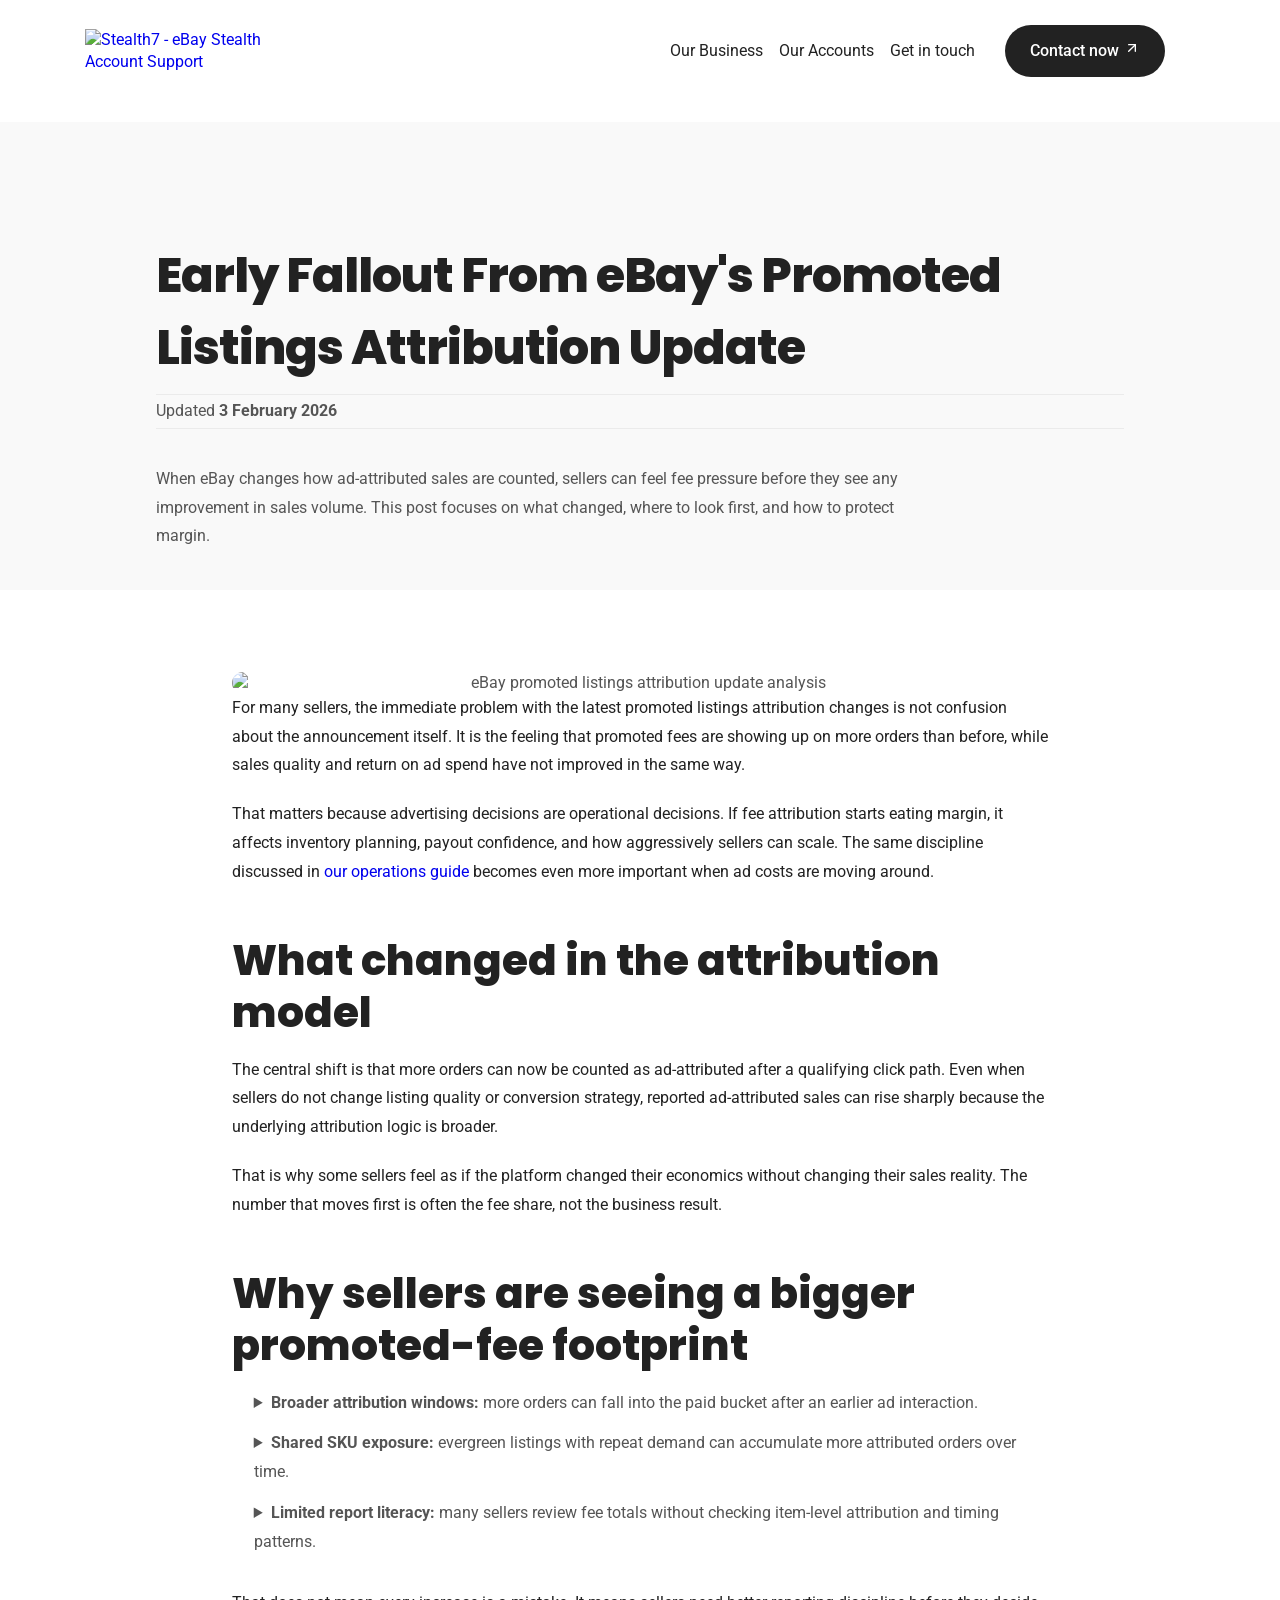
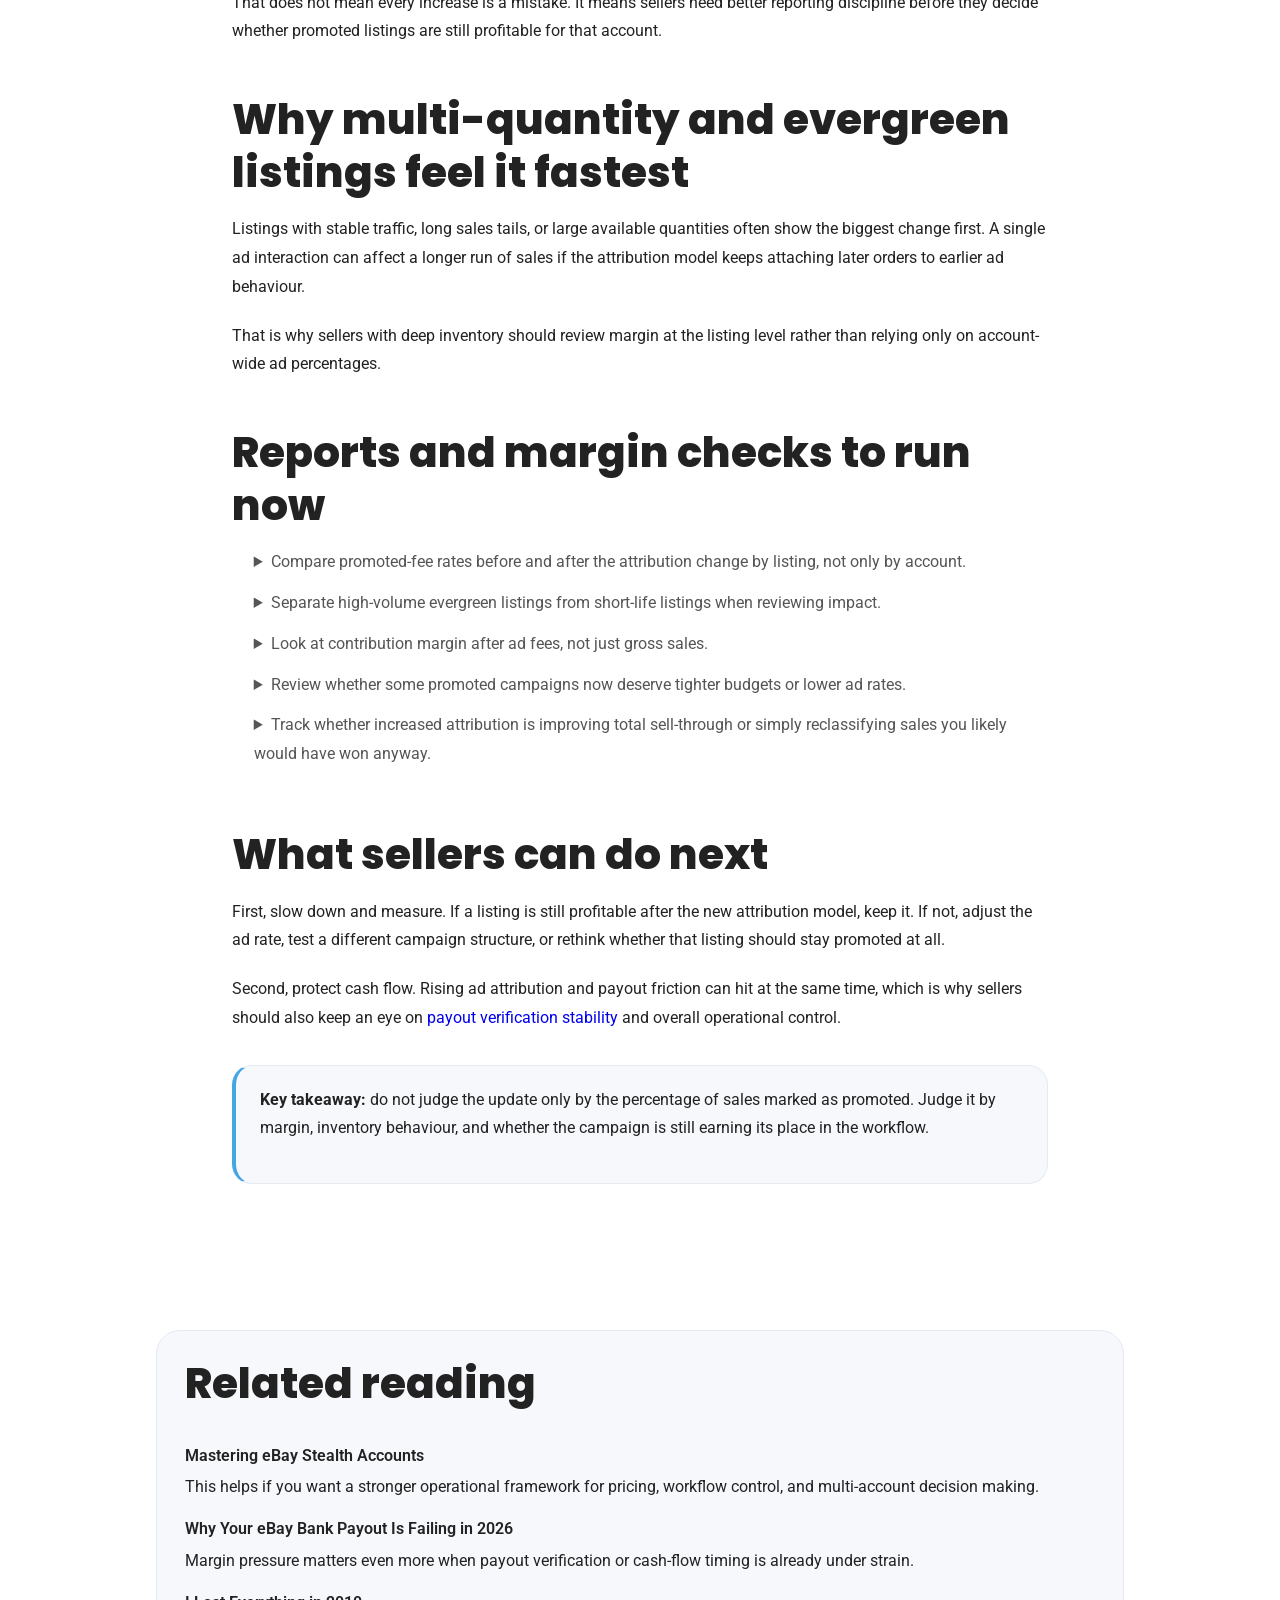
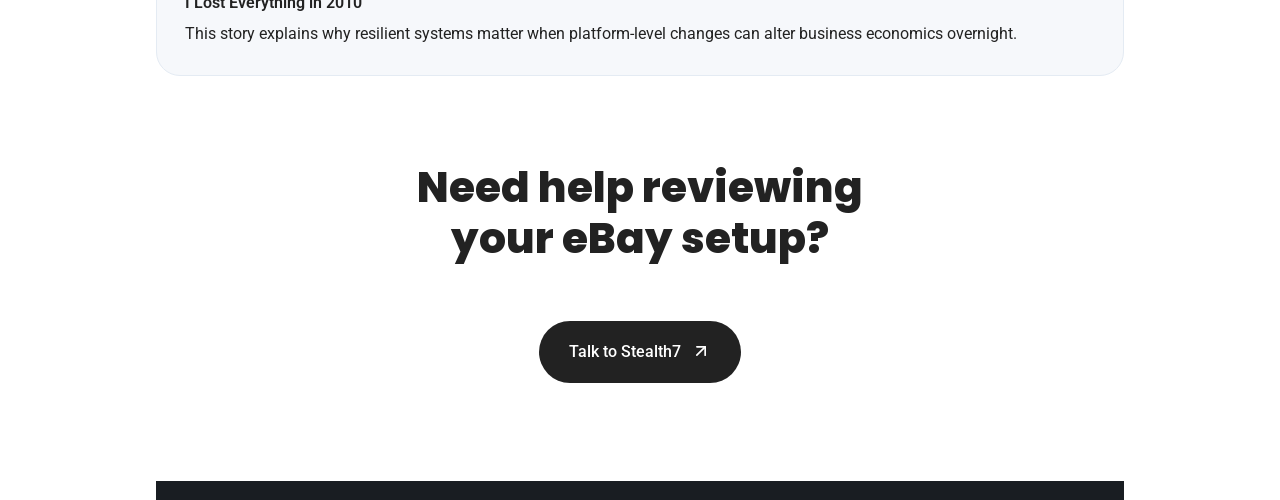
==== commit 5a8e41e7: "Align English blog posts with validated shell Co-authored-by: kongyuenlung <kongyuenlung@users.norep" ====
--- a/ebay-promoted-listings-ad-attribution-update-fallout.html
+++ b/ebay-promoted-listings-ad-attribution-update-fallout.html
@@ -61,39 +61,39 @@
   </script>
 </head>
 
-<body>
-  <div id="__next" data-reactroot="">
-    <section data-testid="section" class="dorik-section symbol--bc65e46b-8244-4570-90ee-d70e63e9afdd dorik-section-kxretnu5 ">
+<body><noscript data-n-css=""></noscript>
+  <div data-reactroot="" id="__next">
+    <section class="dorik-section symbol--bc65e46b-8244-4570-90ee-d70e63e9afdd dorik-section-kxretnu5" data-testid="section">
       <div class="">
-        <div class="container dorik-row-wbwl0yid-wrapper    ">
-          <div class="dorik-row-wbwl0yid flex  ">
-            <div class="col-lg-1/1 ">
-              <div class="column-inner dorik-column-1vt9n5ie  1/1">
-                <div class="dorik-navbar--wrapper dorik-nav-u4fcleqn-wrapper  " data-testid="navbar-u4fcleqn">
-                  <div class="dorik-navbar dorik-nav-u4fcleqn ">
-                    <div class="dorik-navbar--brand"><a href="https://stealth7.com"><img src="https://cdn.cmsfly.com/698953839ce76b0012370396/images/logo-stealth7-13Pwm.png" alt="Stealth7 - Top Class eBay Accounts Agency" width="200px" /></a></div><button aria-label="Navbar Toggle" class="dorik-navbar--toggle" data-target="#dorikNavbarCollapse"> </button>
+        <div class="container dorik-row-wbwl0yid-wrapper">
+          <div class="dorik-row-wbwl0yid flex">
+            <div class="col-lg-1/1">
+              <div class="column-inner dorik-column-1vt9n5ie 1/1">
+                <div class="dorik-navbar--wrapper dorik-nav-u4fcleqn-wrapper" data-testid="navbar-u4fcleqn">
+                  <div class="dorik-navbar dorik-nav-u4fcleqn">
+                    <div class="dorik-navbar--brand"><a href="https://stealth7.com"><img alt="Stealth7 - eBay Stealth Account Support" src="https://cdn.cmsfly.com/698953839ce76b0012370396/images/logo-stealth7-13Pwm.png" width="200px" /></a></div><button aria-label="Navbar Toggle" class="dorik-navbar--toggle" data-target="#dorikNavbarCollapse"> </button>
                     <div class="dorik-navbar--collapse collapse" id="dorikNavbarCollapse">
                       <div class="dorik-navbar--navs">
                         <ul class="dorik-nav--links normalize">
                           <li class="">
-                            <a href="https://stealth7.com" class="dorik-nav--link our-business dorik-nav--link-fe0zq22e">
+                            <a class="dorik-nav--link our-business dorik-nav--link-fe0zq22e" href="https://stealth7.com">
                               <span class="dorik-nav--link-text">Our Business</span>
                             </a>
                           </li>
                           <li class="">
-                            <a href="https://stealth7.com" class="dorik-nav--link our-accounts dorik-nav--link-59qug6uj">
+                            <a class="dorik-nav--link our-accounts dorik-nav--link-59qug6uj" href="https://stealth7.com">
                               <span class="dorik-nav--link-text">Our Accounts</span>
                             </a>
                           </li>
                           <li class="">
-                            <a href="https://t.me/Stealth7_Official" class="dorik-nav--link get-in-touch dorik-nav--link-c4iuuroa">
+                            <a class="dorik-nav--link get-in-touch dorik-nav--link-c4iuuroa" href="https://t.me/Stealth7_Official">
                               <span class="dorik-nav--link-text">Get in touch</span>
                             </a>
                           </li>
                         </ul>
                         <ul class="dorik-nav--btns normalize">
-                          <li><a href="https://t.me/Stealth7_Official" target="_blank" rel="noreferrer" class="dorik-nav--btn dorik-nav--btn-5xmbnhej contact-now "><span class="dorik-nav--btn-icon"><span data-testid="svg-icon" class="icon "><svg xmlns="http://www.w3.org/2000/svg" width="16" height="16" viewBox="0 0 24 24" fill="none" stroke="currentColor" stroke-width="2" stroke-linecap="round" stroke-linejoin="round" class="feather feather-arrow-up-right" color="undefined">
-                                    <line x1="7" y1="17" x2="17" y2="7"></line>
+                          <li><a class="dorik-nav--btn dorik-nav--btn-5xmbnhej contact-now" href="https://t.me/Stealth7_Official" rel="noreferrer" target="_blank"><span class="dorik-nav--btn-icon"><span class="icon" data-testid="svg-icon"><svg class="feather feather-arrow-up-right" color="undefined" fill="none" height="16" stroke="currentColor" stroke-linecap="round" stroke-linejoin="round" stroke-width="2" viewbox="0 0 24 24" width="16" xmlns="http://www.w3.org/2000/svg">
+                                    <line x1="7" x2="17" y1="17" y2="7"></line>
                                     <polyline points="7 7 17 7 17 17"></polyline>
                                   </svg></span></span><span class="dorik-nav--btn-text">Contact now</span></a></li>
                         </ul>
@@ -108,117 +108,162 @@
       </div>
     </section>
 
-    <! -- REMARK: 标题开始 (REPLACE TITLE) -->
-
-
-      <section data-testid="section" class="dorik-section dorik-section-lluc9k2v post-header-section">
-        <div class="container post-shell">
-          <div class="post-shell__narrow">
-            <p class="post-meta">Updated <time datetime="2026-02-03T00:00:00Z">3 February 2026</time></p>
-            <h1 class="dorik-heading dorik-heading-u3wey0ay"><span>Early Fallout From eBay's Promoted Listings Attribution Update</span></h1>
-            <p class="post-intro">When eBay changes how ad-attributed sales are counted, sellers can feel fee pressure before they see any improvement in sales volume. This post focuses on what changed, where to look first, and how to protect margin.</p>
-          </div>
-        </div>
-      </section>
-      <section data-testid="section" class="dorik-section dorik-section-en0wpaex post-article-section">
-        <div class="container post-shell">
-          <div class="post-shell__narrow">
-            <figure class="post-hero-media">
-              <img src="https://cdn.cmsfly.com/698953839ce76b0012370396/images/blog_03_01-nePAh.png" alt="eBay promoted listings attribution update analysis" />
-            </figure>
-            <article class="post-article">
-              <p>For many sellers, the immediate problem with the latest promoted listings attribution changes is not confusion about the announcement itself. It is the feeling that promoted fees are showing up on more orders than before, while sales quality and return on ad spend have not improved in the same way.</p>
-              <p>That matters because advertising decisions are operational decisions. If fee attribution starts eating margin, it affects inventory planning, payout confidence, and how aggressively sellers can scale. The same discipline discussed in <a href="./mastering-ebay-stealth-accounts.html">our operations guide</a> becomes even more important when ad costs are moving around.</p>
-
-              <h2>What changed in the attribution model</h2>
-              <p>The central shift is that more orders can now be counted as ad-attributed after a qualifying click path. Even when sellers do not change listing quality or conversion strategy, reported ad-attributed sales can rise sharply because the underlying attribution logic is broader.</p>
-              <p>That is why some sellers feel as if the platform changed their economics without changing their sales reality. The number that moves first is often the fee share, not the business result.</p>
-
-              <h2>Why sellers are seeing a bigger promoted-fee footprint</h2>
-              <ul>
-                <li><strong>Broader attribution windows:</strong> more orders can fall into the paid bucket after an earlier ad interaction.</li>
-                <li><strong>Shared SKU exposure:</strong> evergreen listings with repeat demand can accumulate more attributed orders over time.</li>
-                <li><strong>Limited report literacy:</strong> many sellers review fee totals without checking item-level attribution and timing patterns.</li>
-              </ul>
-              <p>That does not mean every increase is a mistake. It means sellers need better reporting discipline before they decide whether promoted listings are still profitable for that account.</p>
-
-              <h2>Why multi-quantity and evergreen listings feel it fastest</h2>
-              <p>Listings with stable traffic, long sales tails, or large available quantities often show the biggest change first. A single ad interaction can affect a longer run of sales if the attribution model keeps attaching later orders to earlier ad behaviour.</p>
-              <p>That is why sellers with deep inventory should review margin at the listing level rather than relying only on account-wide ad percentages.</p>
-
-              <h2>Reports and margin checks to run now</h2>
-              <ul>
-                <li>Compare promoted-fee rates before and after the attribution change by listing, not only by account.</li>
-                <li>Separate high-volume evergreen listings from short-life listings when reviewing impact.</li>
-                <li>Look at contribution margin after ad fees, not just gross sales.</li>
-                <li>Review whether some promoted campaigns now deserve tighter budgets or lower ad rates.</li>
-                <li>Track whether increased attribution is improving total sell-through or simply reclassifying sales you likely would have won anyway.</li>
-              </ul>
-
-              <h2>What sellers can do next</h2>
-              <p>First, slow down and measure. If a listing is still profitable after the new attribution model, keep it. If not, adjust the ad rate, test a different campaign structure, or rethink whether that listing should stay promoted at all.</p>
-              <p>Second, protect cash flow. Rising ad attribution and payout friction can hit at the same time, which is why sellers should also keep an eye on <a href="./Why-Your-eBay-Bank-Payout-is-Failing-in-2026-The-Hard-Truth.html">payout verification stability</a> and overall operational control.</p>
-
-              <div class="post-callout">
-                <p><strong>Key takeaway:</strong> do not judge the update only by the percentage of sales marked as promoted. Judge it by margin, inventory behaviour, and whether the campaign is still earning its place in the workflow.</p>
-              </div>
-
-              <section class="post-related-reading">
-                <h2>Related reading</h2>
-                <ul>
-                  <li>
-                    <a href="./mastering-ebay-stealth-accounts.html">Mastering eBay Stealth Accounts</a>
-                    <p>This helps if you want a stronger operational framework for pricing, workflow control, and multi-account decision making.</p>
-                  </li>
-                  <li>
-                    <a href="./Why-Your-eBay-Bank-Payout-is-Failing-in-2026-The-Hard-Truth.html">Why Your eBay Bank Payout Is Failing in 2026</a>
-                    <p>Margin pressure matters even more when payout verification or cash-flow timing is already under strain.</p>
-                  </li>
-                  <li>
-                    <a href="./I-Lost-Everything-in-2010-The-Day-My-eBay-Empire-Crumbled-And-How-I-Rebuilt-It.html">I Lost Everything in 2010</a>
-                    <p>This story explains why resilient systems matter when platform-level changes can alter business economics overnight.</p>
-                  </li>
-                </ul>
-              </section>
-            </article>
-          </div>
-        </div>
-      </section>
-      <section data-testid="section" class="dorik-section symbol--57622f18-c455-4992-a528-cc0703a2e618 dorik-section-k6enzx42 undefined " id="ask">
-        <div class="">
-          <div class="container dorik-row-00osp349-wrapper    ">
-            <div class="dorik-row-00osp349 undefined flex  ">
-              <div class="col-lg-3/5 ">
-                <div class="column-inner dorik-column-43fajnen  3/5">
-                  <div class="dorik-wrapper dorik-heading-lada9urh-wrapper ">
-                    <h2 class="dorik-heading dorik-heading-lada9urh "><span>Need help reviewing your eBay setup?
-                      </span></h2>
+    <section class="dorik-section dorik-section-lluc9k2v" data-testid="section" style="padding-top: 60px !important; margin-top: 10px !important;">
+      <div class="">
+        <div class="container dorik-row-0lvcwklg-wrapper">
+          <div class="dorik-row-0lvcwklg flex">
+            <div class="col-lg-7/8">
+              <div class="column-inner dorik-column-rhvtslxw 7/8">
+                <div class="dorik-wrapper dorik-heading-u3wey0ay-wrapper">
+                  <h1 class="dorik-heading dorik-heading-u3wey0ay" style="font-family: 'Poppins', sans-serif !important; font-weight: 800 !important; letter-spacing: -1px !important; line-height: 1.5 !important;"><span>Early Fallout From eBay's Promoted Listings Attribution Update</span></h1>
+                </div>
+              </div>
+            </div>
+          </div>
+        </div>
+      </div>
+      <div class="">
+        <div class="container dorik-row-6ctmp23o-wrapper">
+          <div class="dorik-row-6ctmp23o flex">
+            <div class="col-lg-7/8">
+              <div class="column-inner dorik-column-t4nesrcu 7/8">
+                <div class="dorik-text dorik-text-hom0rpbc">
+                  <p>Updated <time datetime="2026-02-03T00:00:00Z"><strong>3 February 2026</strong></time></p>
+                </div>
+                <div class="dorik-text post-intro">
+                  <p>When eBay changes how ad-attributed sales are counted, sellers can feel fee pressure before they see any improvement in sales volume. This post focuses on what changed, where to look first, and how to protect margin.</p>
+                </div>
+              </div>
+            </div>
+          </div>
+        </div>
+      </div>
+    </section>
+
+    <div class="">
+      <div class="container dorik-row-6wujnf2v-wrapper">
+        <div class="dorik-row-6wujnf2v flex">
+          <div class="col-lg-7/8">
+            <div class="column-inner dorik-column-fb1c3ww5 7/8">
+              <div class="dorik-postContent-qd1d0r9p">
+                <div>
+                  <section class="dorik-section dorik-section-en0wpaex" data-testid="section">
+                    <div class="">
+                      <div class="container dorik-row-6wujnf2v-wrapper">
+                        <div class="dorik-row-6wujnf2v flex">
+                          <div class="col-lg-7/8">
+                            <div class="column-inner dorik-column-fb1c3ww5 7/8">
+                              <div class="dorik-postContent-qd1d0r9p">
+                                <div>
+                                  <figure class="post-hero-media">
+                                    <img src="https://cdn.cmsfly.com/698953839ce76b0012370396/images/blog_03_01-nePAh.png" alt="eBay promoted listings attribution update analysis" />
+                                  </figure>
+                                  <article class="post-article">
+                                    <p>For many sellers, the immediate problem with the latest promoted listings attribution changes is not confusion about the announcement itself. It is the feeling that promoted fees are showing up on more orders than before, while sales quality and return on ad spend have not improved in the same way.</p>
+                                    <p>That matters because advertising decisions are operational decisions. If fee attribution starts eating margin, it affects inventory planning, payout confidence, and how aggressively sellers can scale. The same discipline discussed in <a href="./mastering-ebay-stealth-accounts.html">our operations guide</a> becomes even more important when ad costs are moving around.</p>
+
+                                    <h2>What changed in the attribution model</h2>
+                                    <p>The central shift is that more orders can now be counted as ad-attributed after a qualifying click path. Even when sellers do not change listing quality or conversion strategy, reported ad-attributed sales can rise sharply because the underlying attribution logic is broader.</p>
+                                    <p>That is why some sellers feel as if the platform changed their economics without changing their sales reality. The number that moves first is often the fee share, not the business result.</p>
+
+                                    <h2>Why sellers are seeing a bigger promoted-fee footprint</h2>
+                                    <ul>
+                                      <li><strong>Broader attribution windows:</strong> more orders can fall into the paid bucket after an earlier ad interaction.</li>
+                                      <li><strong>Shared SKU exposure:</strong> evergreen listings with repeat demand can accumulate more attributed orders over time.</li>
+                                      <li><strong>Limited report literacy:</strong> many sellers review fee totals without checking item-level attribution and timing patterns.</li>
+                                    </ul>
+                                    <p>That does not mean every increase is a mistake. It means sellers need better reporting discipline before they decide whether promoted listings are still profitable for that account.</p>
+
+                                    <h2>Why multi-quantity and evergreen listings feel it fastest</h2>
+                                    <p>Listings with stable traffic, long sales tails, or large available quantities often show the biggest change first. A single ad interaction can affect a longer run of sales if the attribution model keeps attaching later orders to earlier ad behaviour.</p>
+                                    <p>That is why sellers with deep inventory should review margin at the listing level rather than relying only on account-wide ad percentages.</p>
+
+                                    <h2>Reports and margin checks to run now</h2>
+                                    <ul>
+                                      <li>Compare promoted-fee rates before and after the attribution change by listing, not only by account.</li>
+                                      <li>Separate high-volume evergreen listings from short-life listings when reviewing impact.</li>
+                                      <li>Look at contribution margin after ad fees, not just gross sales.</li>
+                                      <li>Review whether some promoted campaigns now deserve tighter budgets or lower ad rates.</li>
+                                      <li>Track whether increased attribution is improving total sell-through or simply reclassifying sales you likely would have won anyway.</li>
+                                    </ul>
+
+                                    <h2>What sellers can do next</h2>
+                                    <p>First, slow down and measure. If a listing is still profitable after the new attribution model, keep it. If not, adjust the ad rate, test a different campaign structure, or rethink whether that listing should stay promoted at all.</p>
+                                    <p>Second, protect cash flow. Rising ad attribution and payout friction can hit at the same time, which is why sellers should also keep an eye on <a href="./Why-Your-eBay-Bank-Payout-is-Failing-in-2026-The-Hard-Truth.html">payout verification stability</a> and overall operational control.</p>
+
+                                    <div class="post-callout">
+                                      <p><strong>Key takeaway:</strong> do not judge the update only by the percentage of sales marked as promoted. Judge it by margin, inventory behaviour, and whether the campaign is still earning its place in the workflow.</p>
+                                    </div>
+                                  </article>
+                                </div>
+                              </div>
+                            </div>
+                          </div>
+                        </div>
+                      </div>
+                    </div>
+                  </section>
+                  <div id="related-reading" class="post-related-reading">
+                    <h2>Related reading</h2>
+                    <ul>
+                      <li>
+                        <a href="./mastering-ebay-stealth-accounts.html">Mastering eBay Stealth Accounts</a>
+                        <p>This helps if you want a stronger operational framework for pricing, workflow control, and multi-account decision making.</p>
+                      </li>
+                      <li>
+                        <a href="./Why-Your-eBay-Bank-Payout-is-Failing-in-2026-The-Hard-Truth.html">Why Your eBay Bank Payout Is Failing in 2026</a>
+                        <p>Margin pressure matters even more when payout verification or cash-flow timing is already under strain.</p>
+                      </li>
+                      <li>
+                        <a href="./I-Lost-Everything-in-2010-The-Day-My-eBay-Empire-Crumbled-And-How-I-Rebuilt-It.html">I Lost Everything in 2010</a>
+                        <p>This story explains why resilient systems matter when platform-level changes can alter business economics overnight.</p>
+                      </li>
+                    </ul>
                   </div>
-                  <div class="dorik-button-slquq42u-wrapper  "><a href="https://t.me/Stealth7_Official" target="_blank" rel="noreferrer" style="text-decoration: none;">
-                      <button class="dorik-btn dorik-button-slquq42u" style="margin-top: 25px !important; cursor: pointer;">
-                        <span data-testid="svg-icon" class="icon">
-                          <svg xmlns="http://www.w3.org/2000/svg" width="20px" height="20px" viewBox="0 0 24 24" fill="none" stroke="currentColor" stroke-width="2" stroke-linecap="round" stroke-linejoin="round" class="feather feather-arrow-up-right">
-                            <line x1="7" y1="17" x2="17" y2="7"></line>
-                            <polyline points="7 7 17 7 17 17"></polyline>
-                          </svg>
-                        </span>
-                        Get in Touch
-                      </button>
-                    </a></div>
-                </div>
-              </div>
-            </div>
-          </div>
-        </div>
-      </section>
+                  <section class="dorik-section symbol--57622f18-c455-4992-a528-cc0703a2e618 dorik-section-k6enzx42 undefined" data-testid="section" id="ask">
+                    <div class="">
+                      <div class="container dorik-row-00osp349-wrapper">
+                        <div class="dorik-row-00osp349 undefined flex">
+                          <div class="col-lg-3/5">
+                            <div class="column-inner dorik-column-43fajnen 3/5">
+                              <div class="dorik-wrapper dorik-heading-lada9urh-wrapper">
+                                <h2 class="dorik-heading dorik-heading-lada9urh"><span>Need help reviewing your eBay setup?
+                                  </span></h2>
+                              </div>
+                              <div class="dorik-button-slquq42u-wrapper"><a href="https://t.me/Stealth7_Official" rel="noreferrer" style="text-decoration: none;" target="_blank">
+                                  <button class="dorik-btn dorik-button-slquq42u" style="margin-top: 25px !important; cursor: pointer;">
+                                    <span class="icon" data-testid="svg-icon">
+                                      <svg class="feather feather-arrow-up-right" fill="none" height="20px" stroke="currentColor" stroke-linecap="round" stroke-linejoin="round" stroke-width="2" viewbox="0 0 24 24" width="20px" xmlns="http://www.w3.org/2000/svg">
+                                        <line x1="7" x2="17" y1="17" y2="7"></line>
+                                        <polyline points="7 7 17 7 17 17"></polyline>
+                                      </svg>
+                                    </span>
+                                    Talk to Stealth7
+                                  </button>
+                                </a></div>
+                            </div>
+                          </div>
+                        </div>
+                      </div>
+                    </div>
+                  </section>
+                  <section class="dorik-section symbol--555681a9-5399-49db-9030-68827668c242 dorik-section-4tkzo1ua" data-testid="section"></section>
+                  <div style="position:fixed;z-index:9999;top:16px;left:16px;right:16px;bottom:16px;pointer-events:none"></div>
+                </div>
+              </div>
+            </div>
+          </div>
+        </div>
+      </div>
+    </div>
   </div>
   <script>
-    document.addEventListener('DOMContentLoaded', function() {
-      var toggle = document.querySelector('.dorik-navbar--toggle');
-      var collapse = document.getElementById('dorikNavbarCollapse');
+    document.addEventListener("DOMContentLoaded", function() {
+      var toggle = document.querySelector(".dorik-navbar--toggle");
+      var collapse = document.getElementById("dorikNavbarCollapse");
       if (toggle && collapse) {
-        toggle.addEventListener('click', function() {
-          collapse.classList.toggle('show');
+        toggle.addEventListener("click", function() {
+          collapse.classList.toggle("show");
         });
       }
     });
